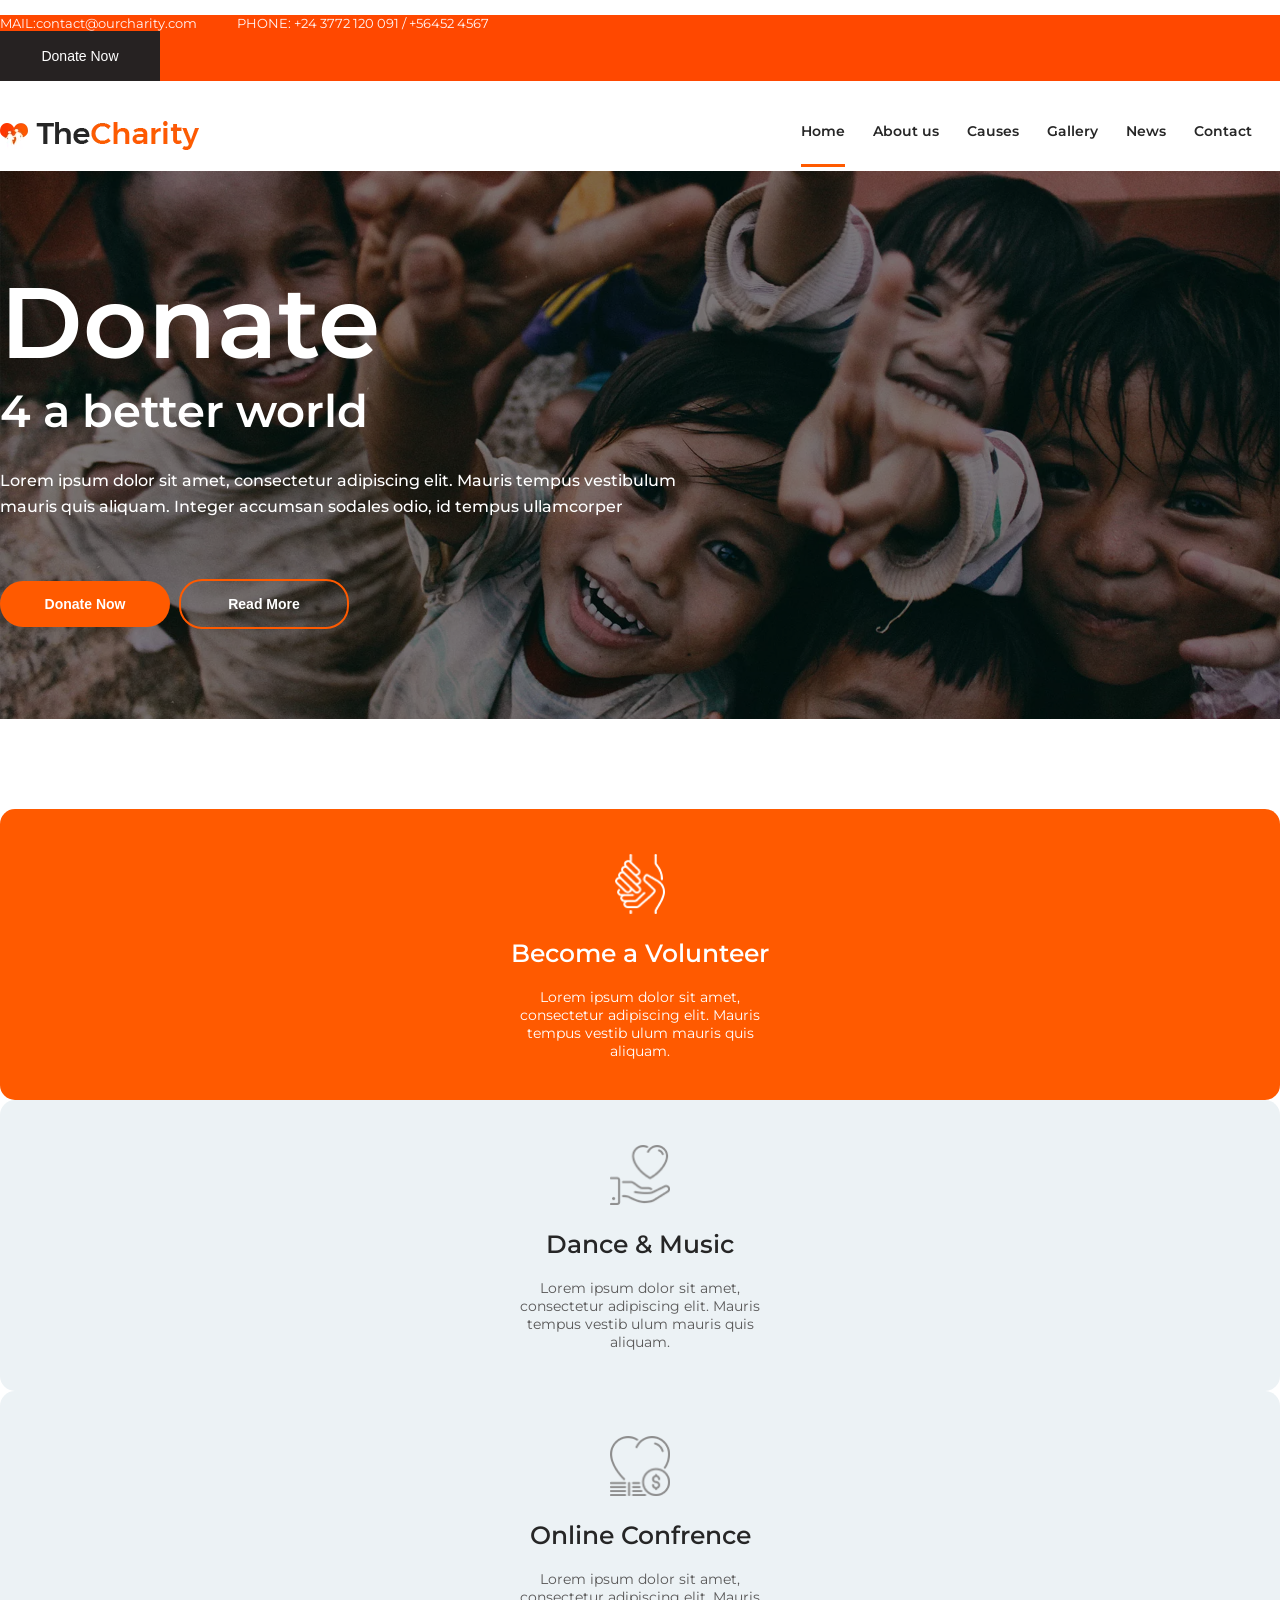
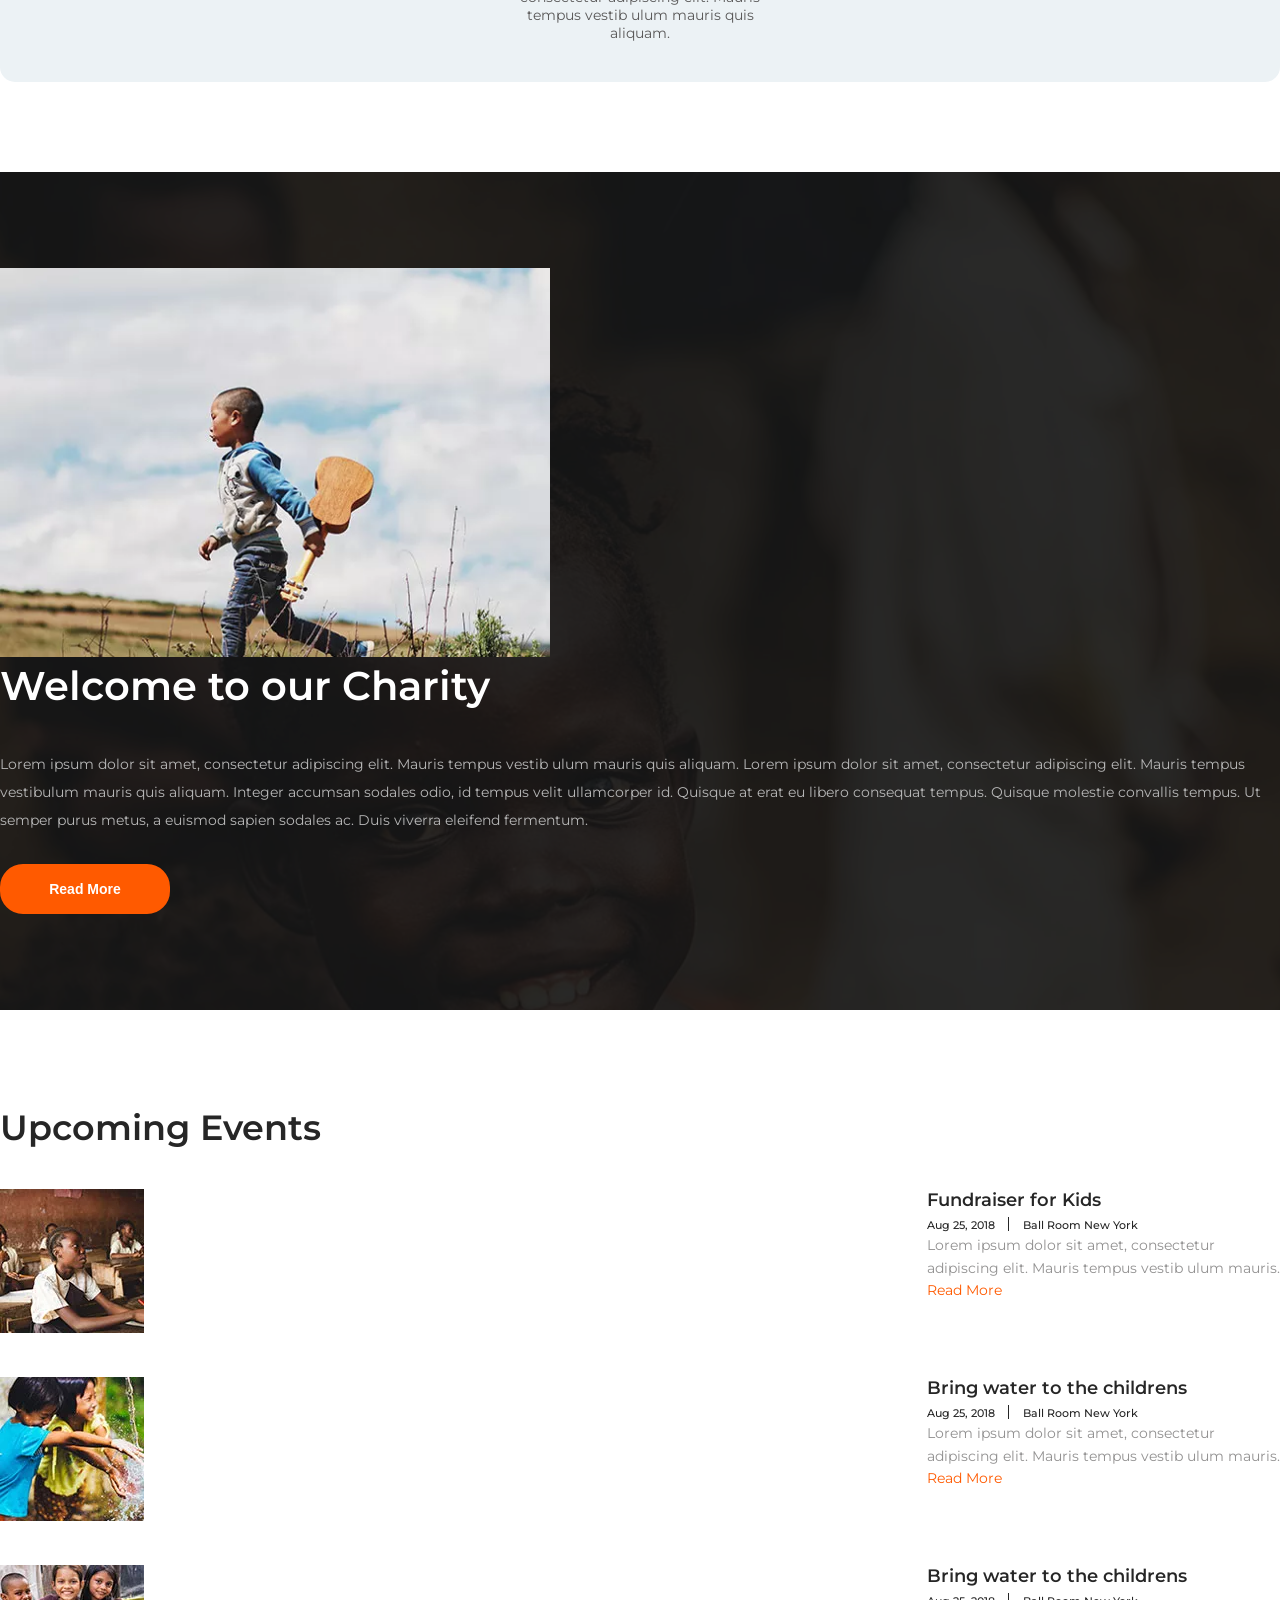
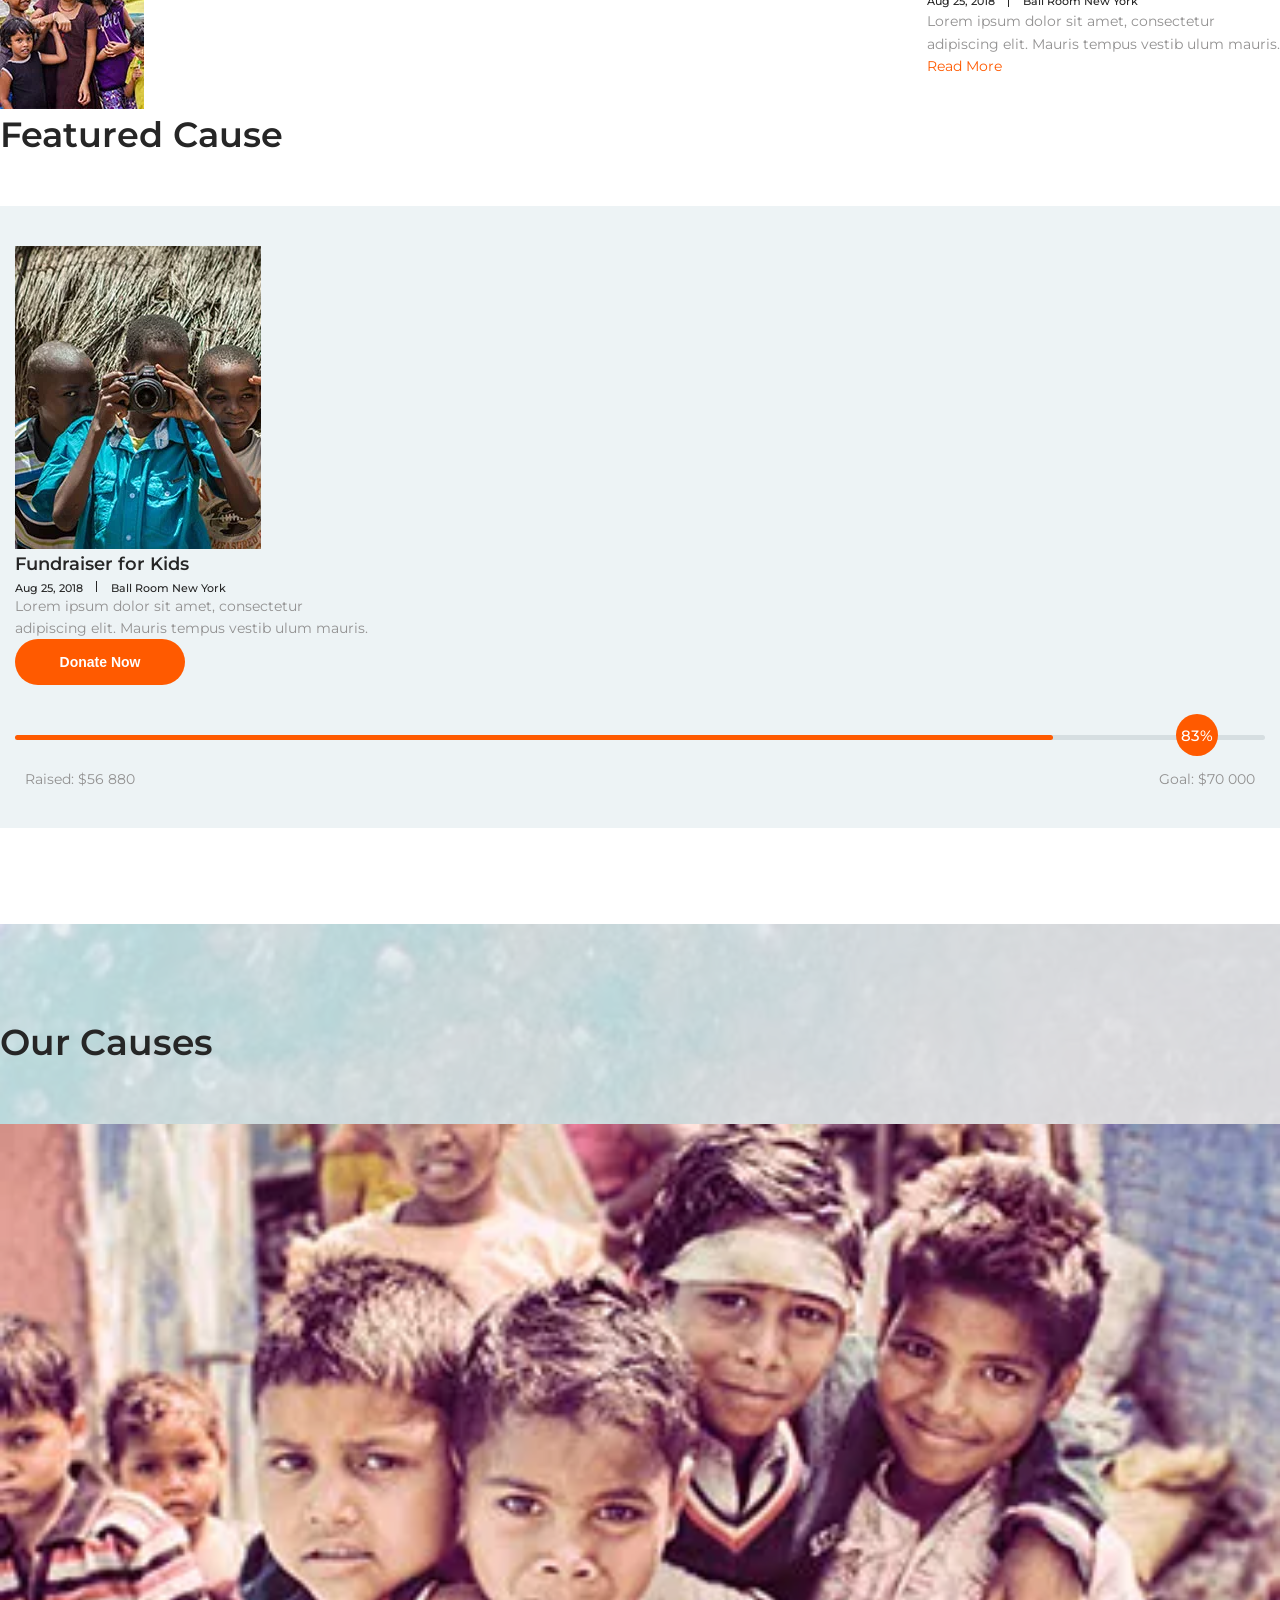
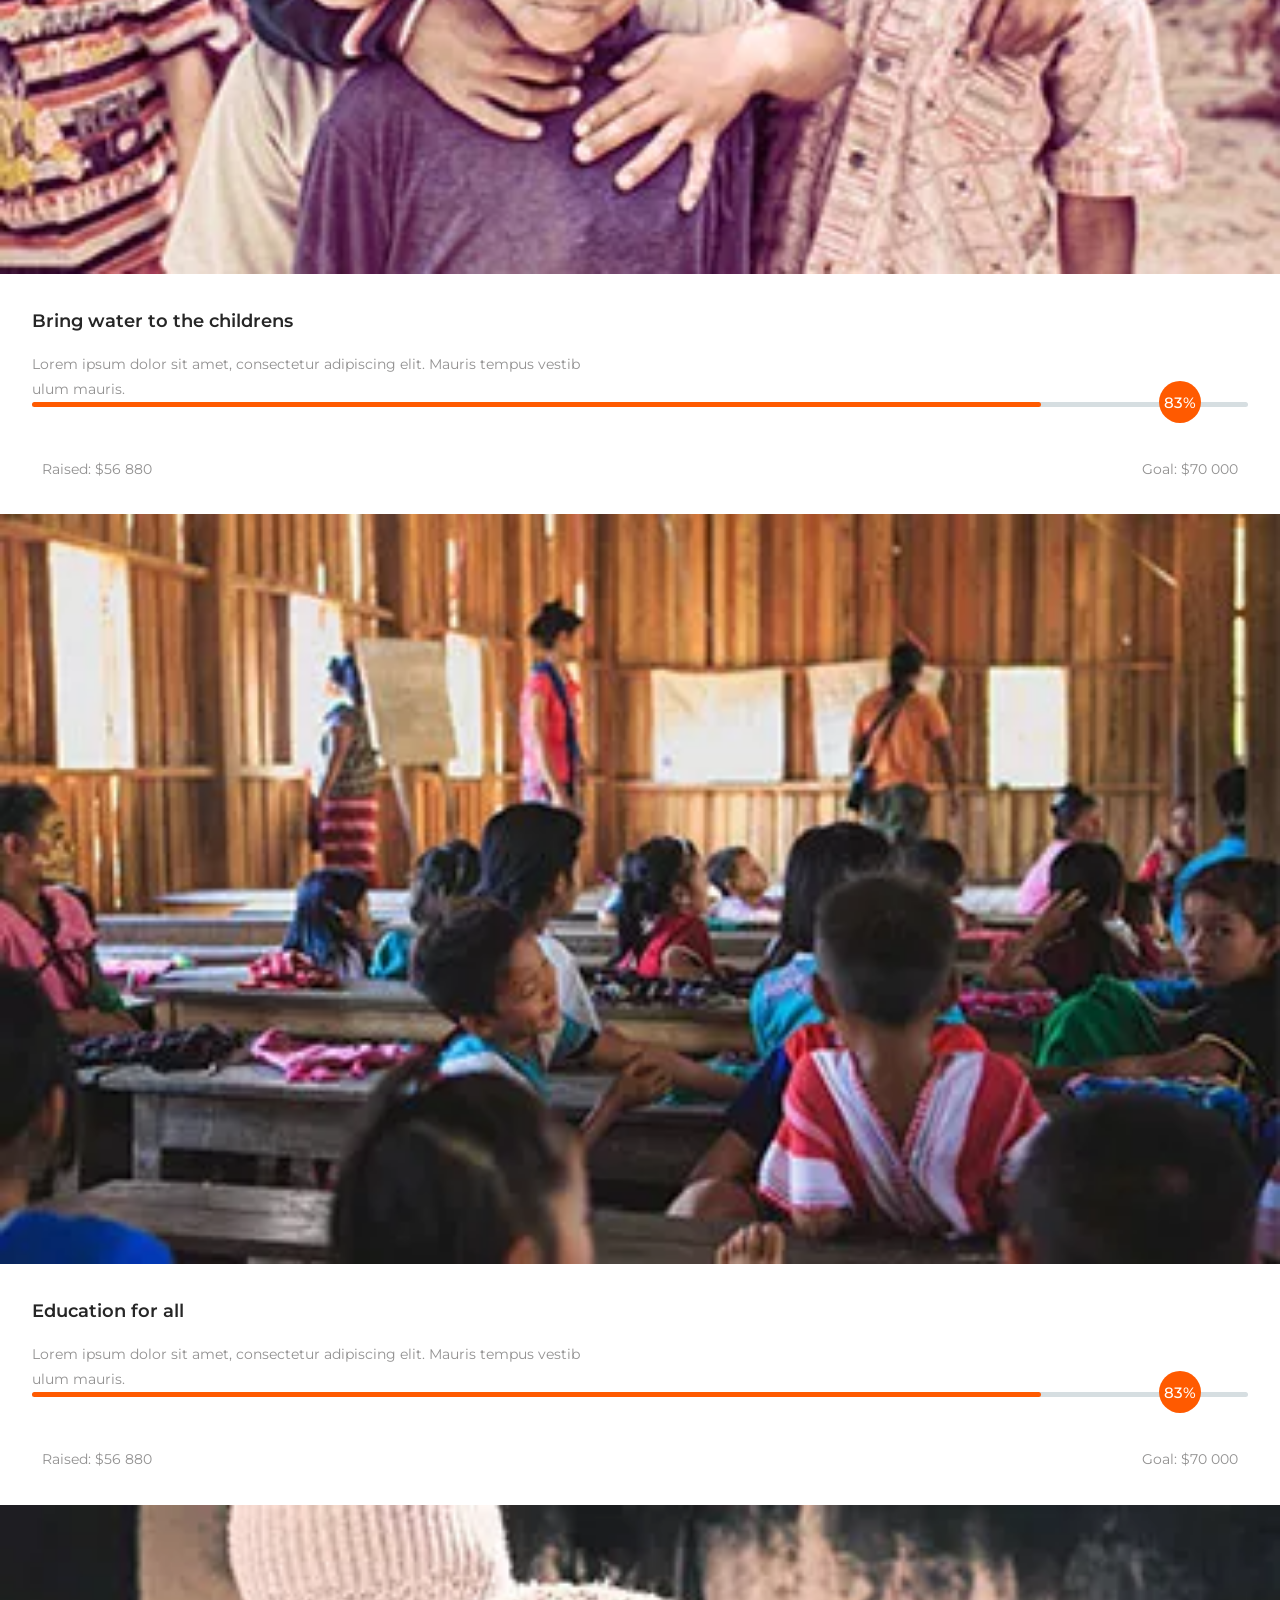
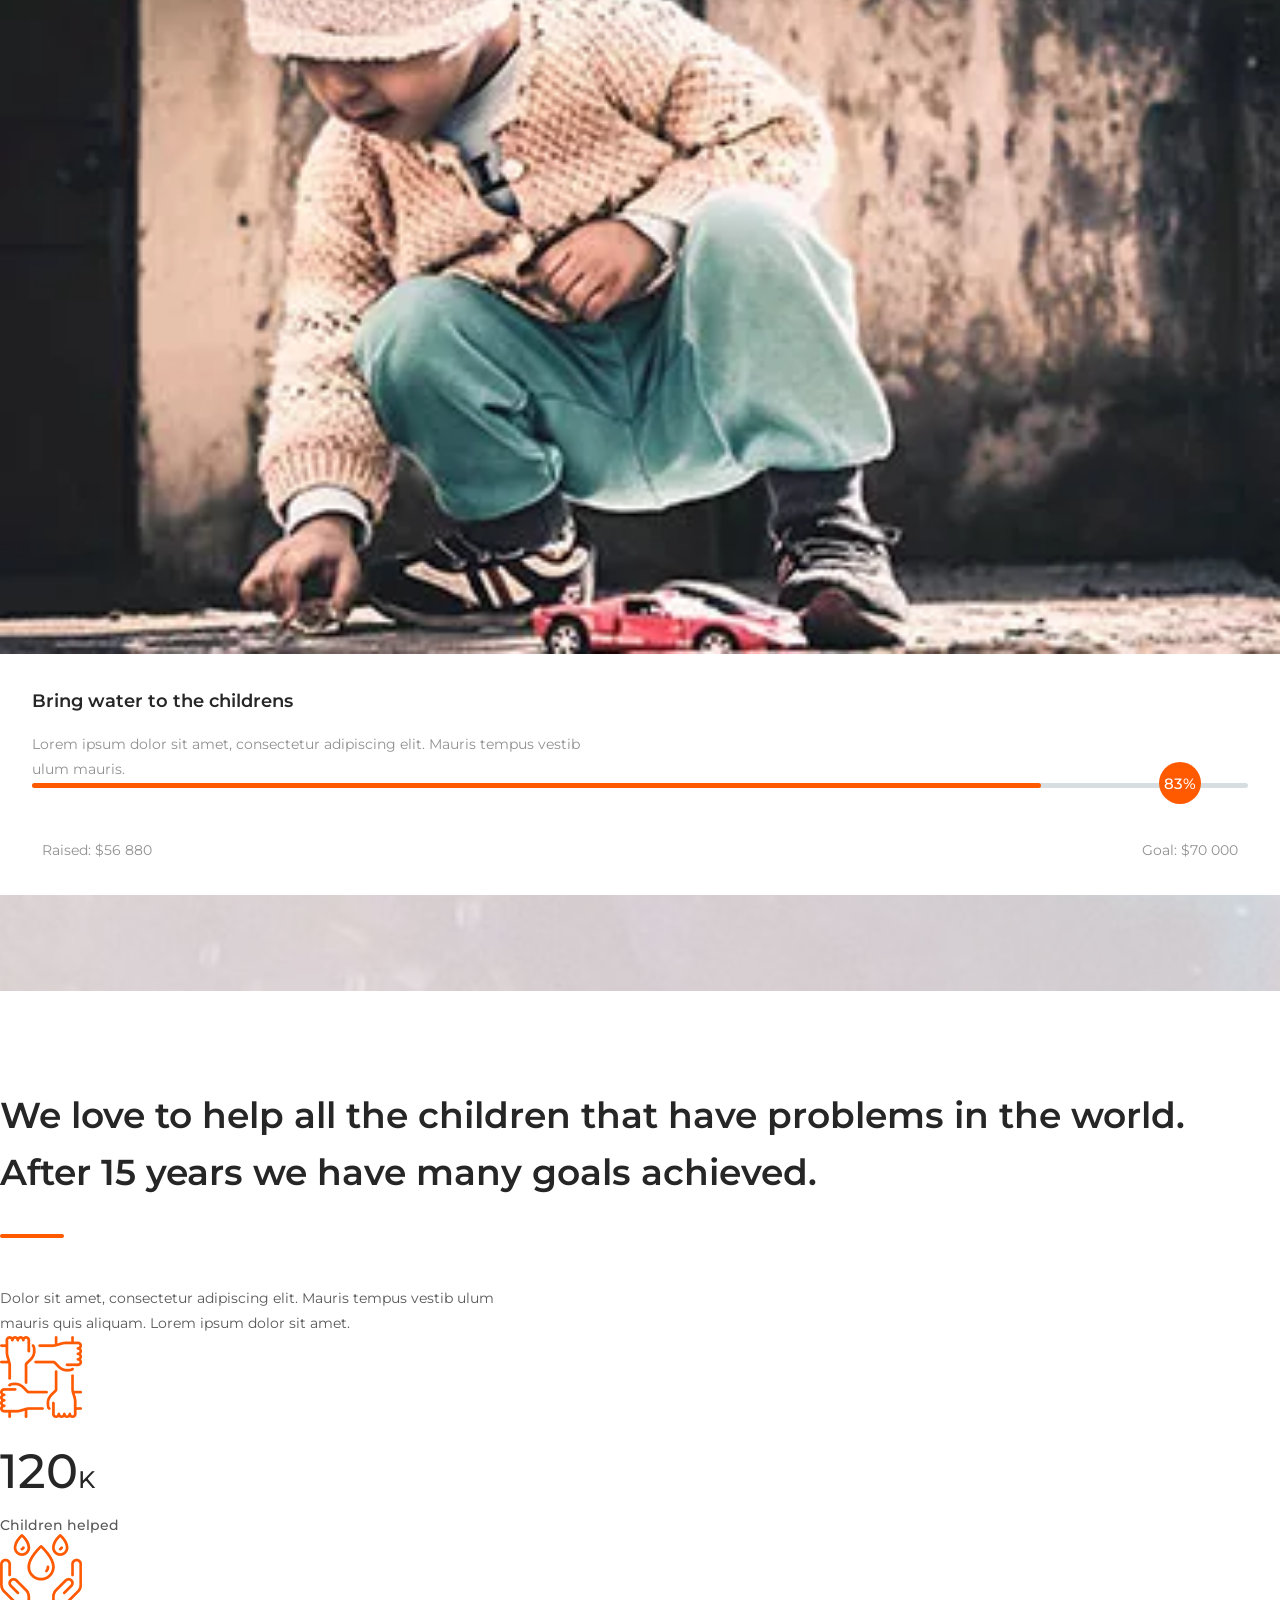
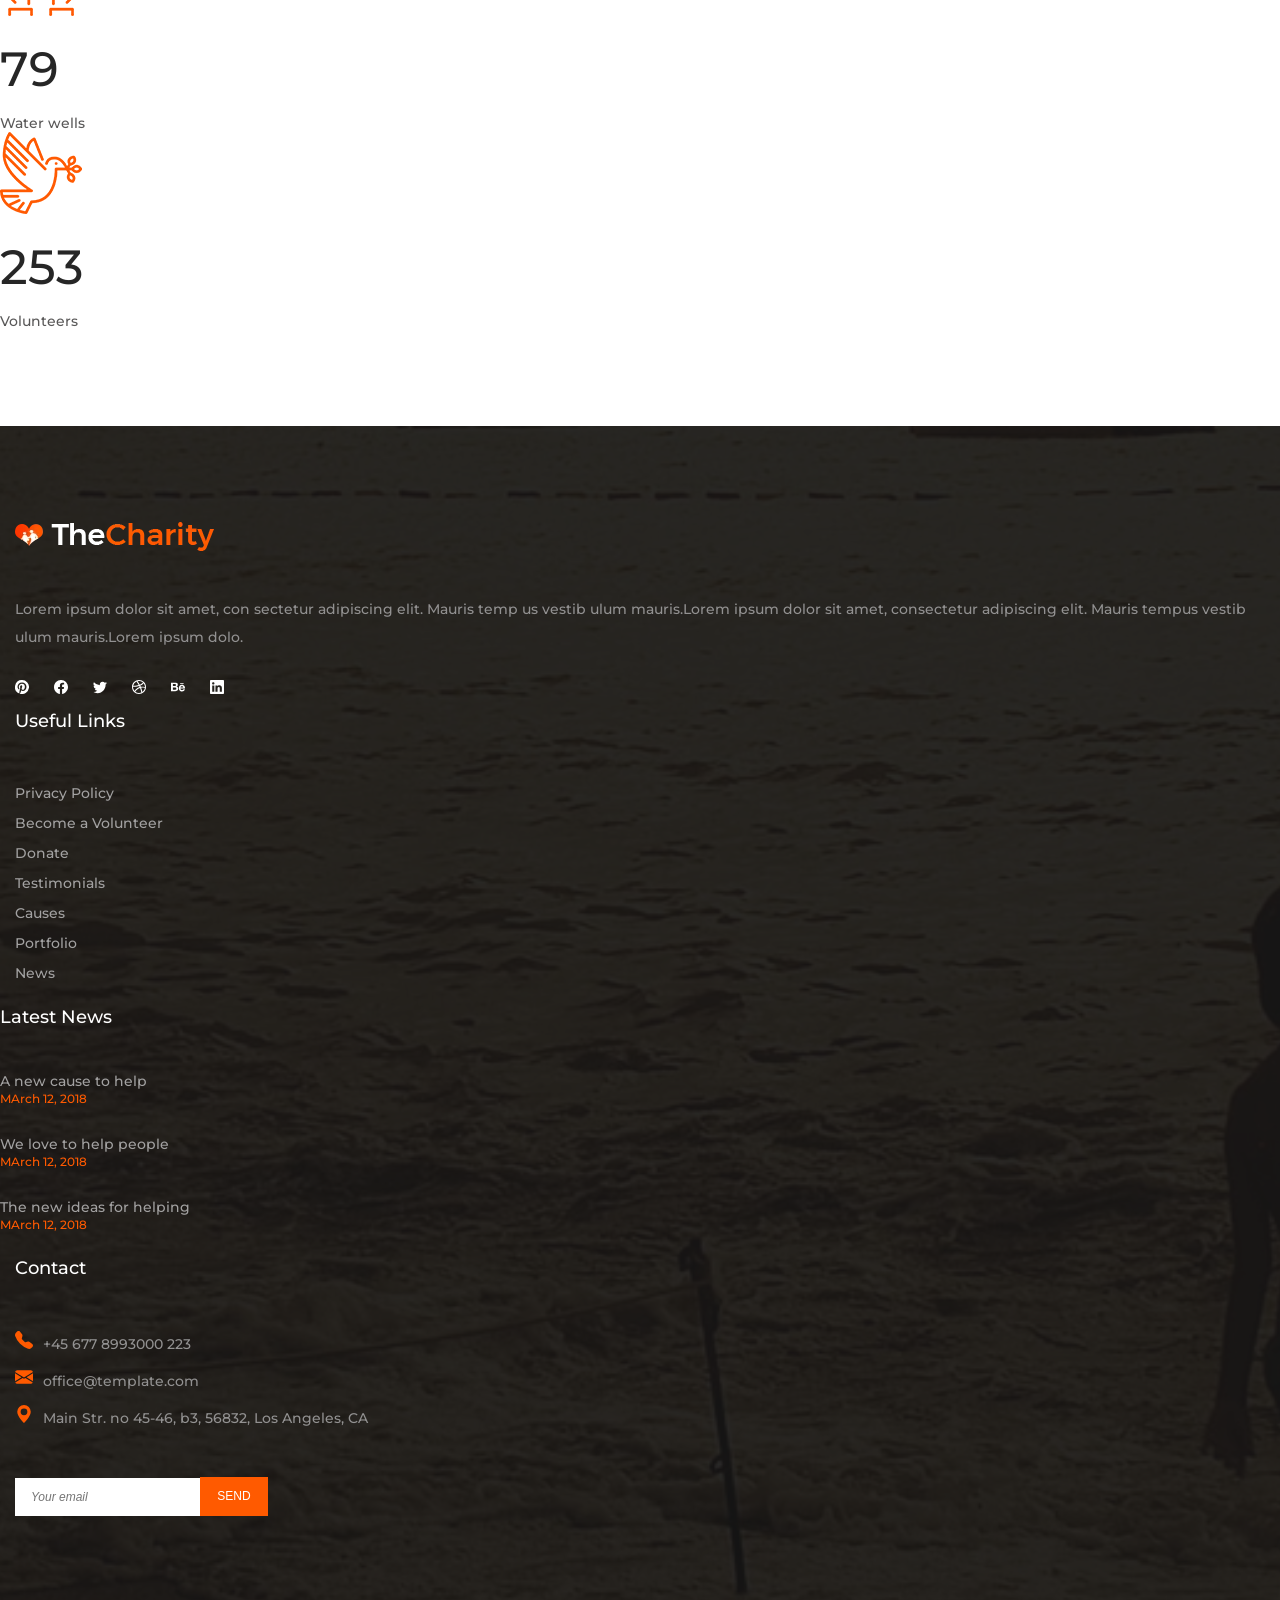
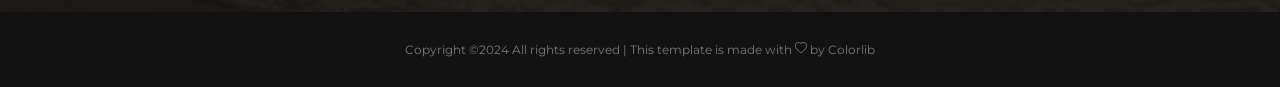
==== index.html @ 54516110 "init" ====
<!DOCTYPE html>
<html lang="en">
  <head>
    <meta charset="UTF-8" />
    <meta name="viewport" content="width=device-width, initial-scale=1.0" />
    <link
      rel="stylesheet"
      href="./bootstrap-5.3.3-dist/bootstrap-5.3.3-dist/css/bootstrap.min.css"
    />
    <script src="./bootstrap-5.3.3-dist/bootstrap-5.3.3-dist/js/bootstrap.bundle.min.js"></script>
    <title>The Charity</title>
    <link rel="preconnect" href="https://fonts.googleapis.com" />
    <link rel="preconnect" href="https://fonts.gstatic.com" crossorigin />
    <link
      href="https://fonts.googleapis.com/css2?family=Montserrat:ital,wght@0,100..900;1,100..900&display=swap"
      rel="stylesheet"
    />
    <link rel="stylesheet" href="style.css" />
  </head>
  <body>
    <header>
      <div class="top-bar">
        <div class="container">
          <div class="row top-row">
            <div class="col-md-10 top-left">
              <p class="top-mail">
                MAIL:<a href="#">contact@ourcharity.com</a>
              </p>
              <p>PHONE: +24 3772 120 091 / +56452 4567</p>
            </div>
            <div class="col-md-2">
              <button class="top-btn">Donate Now</button>
            </div>
          </div>
        </div>
      </div>

      <nav>
        <div class="container">
          <div class="row">
            <div class="col-12 nav-contents">
              <div>
                <a href="#">
                  <img
                    src="Images/logo.png.webp"
                    alt="LOGO"
                    class="img-fluid"
                  />
                </a>
              </div>
              <div>
                <ul>
                  <li class="active"><a href="index.html">Home</a></li>
                  <li><a href="about.html">About us</a></li>
                  <li><a href="causes.html">Causes</a></li>
                  <li><a href="#">Gallery</a></li>
                  <li><a href="#">News</a></li>
                  <li><a href="contact.html">Contact</a></li>
                </ul>
              </div>
            </div>
            <svg
              xmlns="http://www.w3.org/2000/svg"
              width="40"
              height="40"
              fill="currentColor"
              viewBox="0 0 16 16"
              id="menu"
            >
              <path
                fill-rule="evenodd"
                d="M2.5 12a.5.5 0 0 1 .5-.5h10a.5.5 0 0 1 0 1H3a.5.5 0 0 1-.5-.5m0-4a.5.5 0 0 1 .5-.5h10a.5.5 0 0 1 0 1H3a.5.5 0 0 1-.5-.5m0-4a.5.5 0 0 1 .5-.5h10a.5.5 0 0 1 0 1H3a.5.5 0 0 1-.5-.5"
              />
            </svg>
          </div>
        </div>
      </nav>
    </header>

    <!-- FIRST SECTION  -->
    <section class="first">
      <div class="first-section">
        <div class="car-col">
          <div class="container">
            <div class="col-md-12">
              <h1>Donate</h1>
              <h4>4 a better world</h4>
            </div>
            <div class="col-md-12">
              <p>
                Lorem ipsum dolor sit amet, consectetur adipiscing elit. Mauris
                tempus vestibulum <br />mauris quis aliquam. Integer accumsan
                sodales odio, id tempus ullamcorper
              </p>
            </div>
            <div class="col-md-12">
              <button id="db">Donate Now</button>
              <button id="rmb">Read More</button>
            </div>
          </div>
        </div>
      </div>
    </section>

    <!-- SECOND SECTION  -->
    <section class="second">
      <div class="container">
        <div class="row">
          <div class="col-12 col-md-6 col-lg-4 mt-4 mt-lg-0">
            <div class="sec-box-active">
              <img
                src="Images/hands.png.webp"
                width="50px"
                height="60px"
                alt="hands"
                class="img-fluid"
              />
              <h3>Become a Volunteer</h3>
              <p>
                Lorem ipsum dolor sit amet, <br />consectetur adipiscing elit.
                Mauris <br />tempus vestib ulum mauris quis <br />aliquam.
              </p>
            </div>
          </div>
          <div class="col-12 col-md-6 col-lg-4 mt-4 mt-lg-0">
            <div class="sec-box">
              <img
                src="Images/donation-gray.png.webp"
                width="60px"
                height="60px"
                alt="donation"
                class="img-fluid"
              />
              <img
                src="Images/donation-gray.png.webp"
                width="60px"
                height="60px"
                alt="donation"
                class="img-fluid image-2"
                style="display: none;"
              />
              <h3>Dance & Music</h3>
              <p>
                Lorem ipsum dolor sit amet, <br />consectetur adipiscing elit.
                Mauris <br />tempus vestib ulum mauris quis <br />aliquam.
              </p>
            </div>
          </div>
          <div class="col-12 col-md-6 col-lg-4 mt-4 mt-lg-0">
            <div class="sec-box">
              <img
                src="Images/love-gray.png"
                width="60px"
                height="60px"
                alt="love"
                class="img-fluid"
              />
              <h3>Online Confrence</h3>
              <p>
                Lorem ipsum dolor sit amet, <br />consectetur adipiscing elit.
                Mauris <br />tempus vestib ulum mauris quis <br />aliquam.
              </p>
            </div>
          </div>
        </div>
      </div>
    </section>

    <!-- THIRD SECTION  -->
    <section class="third">
      <div class="third-section">
        <div class="container third-con">
          <div class="row g-5 third-row">
            <div class="col-md-6">
              <div class="third-col">
                <h2>Welcome to our Charity</h2>
                <p>
                  Lorem ipsum dolor sit amet, consectetur adipiscing elit.
                  Mauris tempus vestib ulum mauris quis aliquam. Lorem ipsum
                  dolor sit amet, consectetur adipiscing elit. Mauris tempus
                  vestibulum mauris quis aliquam. Integer accumsan sodales odio,
                  id tempus velit ullamcorper id. Quisque at erat eu libero
                  consequat tempus. Quisque molestie convallis tempus. Ut semper
                  purus metus, a euismod sapien sodales ac. Duis viverra
                  eleifend fermentum.
                </p>
                <button id="third-btn">Read More</button>
              </div>
            </div>
            <div class="col-md-6">
              <div class="third-col-2">
                <img
                  src="Images/welcome.jpg.webp"
                  width="550px"
                  alt="welcome"
                  class="img-fluid"
                />
              </div>
            </div>
          </div>
        </div>
      </div>
    </section>

    <!-- FOURTH SECTION  -->
    <section class="fourth">
      <div class="fourth-section">
        <div class="container">
          <div class="row">
            <div class="col-md-6">
              <div class="fourth-left">
                <div class="col-md-12">
                  <h2>Upcoming Events</h2>
                </div>
                <div class="col-md-12">
                  <div class="event-col">
                    <div class="event-img">
                      <img
                        src="Images/fundraiser.jpg"
                        alt="fundraiser"
                        class="img-fluid"
                      />
                    </div>
                    <div class="event-note">
                      <h3>
                        <a id="event-title" href="#">Fundraiser for Kids</a>
                      </h3>
                      <div class="posted-cats">
                        <p id="aug"><a id="p-c" href="#">Aug 25, 2018</a></p>
                        <p><a id="p-c" href="#">Ball Room New York</a></p>
                      </div>
                      <p>
                        Lorem ipsum dolor sit amet, consectetur <br />adipiscing
                        elit. Mauris tempus vestib ulum mauris.
                      </p>
                      <p><a id="read-more" href="#">Read More</a></p>
                    </div>
                  </div>
                </div>
                <div class="col-md-12">
                  <div class="event-col">
                    <div class="event-img">
                      <img
                        src="Images/water.jpg"
                        alt="water"
                        class="img-fluid"
                      />
                    </div>
                    <div class="event-note">
                      <h3>
                        <a id="event-title" href="#"
                          >Bring water to the childrens</a
                        >
                      </h3>
                      <div class="posted-cats">
                        <p id="aug"><a id="p-c" href="#">Aug 25, 2018</a></p>
                        <p><a id="p-c" href="#">Ball Room New York</a></p>
                      </div>
                      <p>
                        Lorem ipsum dolor sit amet, consectetur <br />adipiscing
                        elit. Mauris tempus vestib ulum mauris.
                      </p>
                      <p><a id="read-more" href="#">Read More</a></p>
                    </div>
                  </div>
                </div>
                <div class="col-md-12">
                  <div class="event-col">
                    <div class="event-img">
                      <img
                        src="Images/children.jpg"
                        alt="children"
                        class="img-fluid"
                      />
                    </div>
                    <div class="event-note">
                      <h3>
                        <a id="event-title" href="#"
                          >Bring water to the childrens</a
                        >
                      </h3>
                      <div class="posted-cats">
                        <p id="aug"><a id="p-c" href="#">Aug 25, 2018</a></p>
                        <p><a id="p-c" href="#">Ball Room New York</a></p>
                      </div>
                      <p>
                        Lorem ipsum dolor sit amet, consectetur <br />adipiscing
                        elit. Mauris tempus vestib ulum mauris.
                      </p>
                      <p><a id="read-more" href="#">Read More</a></p>
                    </div>
                  </div>
                </div>
              </div>
            </div>
            <div class="col-md-6">
              <div class="fourth-right">
                <div class="col-md-12">
                  <h2>Featured Cause</h2>
                </div>
                <div class="container fourth-right-col">
                  <div class="col-md-12">
                    <div class="container fourth-right-col-sub">
                      <div class="row">
                        <div class="col-md-6">
                          <img
                            src="Images/camera.jpg"
                            alt="camera"
                            class="img-fluid"
                          />
                        </div>
                        <div class="col-md-6">
                          <div class="right-sec">
                            <h3>
                              <a id="event-title" href="#"
                                >Fundraiser for Kids</a
                              >
                            </h3>
                            <div class="posted-cats">
                              <p id="aug">
                                <a id="p-c" href="#">Aug 25, 2018</a>
                              </p>
                              <p><a id="p-c" href="#">Ball Room New York</a></p>
                            </div>
                            <p class="right-sec-p">
                              Lorem ipsum dolor sit amet, consectetur
                              <br />adipiscing elit. Mauris tempus vestib ulum
                              mauris.
                            </p>
                            <button id="db" class="mt-4">Donate Now</button>
                          </div>
                        </div>
                      </div>
                    </div>
                  </div>
                  <div class="col-md">
                    <div class="bar-filler">
                      <div class="tip-wrap" style="display: inline">
                        <span class="tip">83%</span>
                      </div>
                      <span class="fill" data-percentage="83"></span>
                    </div>
                    <div class="goal-info">
                      <p>Raised: $56 880</p>
                      <p>Goal: $70 000</p>
                    </div>
                  </div>
                </div>
              </div>
            </div>
          </div>
        </div>
      </div>
    </section>

    <!-- FIFTH SECTION  -->
    <section class="fifth">
      <div class="fifth-section">
        <div class="container">
          <div class="col-md-12">
            <div class="fifth-header">
              <h2>Our Causes</h2>
            </div>
            <div class="col-md-12">
              <div class="row">
                <div class="col-12 col-md-4 mt-4 mt-lg-0">
                  <div class="fifth-col">
                    <img
                      src="Images/cause-2.jpg"
                      alt="cause"
                      class="img-fluid"
                    />
                    <div class="fifth-note">
                      <h3>
                        <a id="event-title" href=""
                          >Bring water to the childrens</a
                        >
                      </h3>
                      <p>
                        Lorem ipsum dolor sit amet, consectetur adipiscing elit.
                        Mauris tempus vestib <br />ulum mauris.
                      </p>
                      <div class="bar-filler">
                        <div class="tip-wrap" style="display: inline">
                          <span class="tip">83%</span>
                        </div>
                        <span class="fill" data-percentage="83"></span>
                      </div>
                      <div class="goal-info p-0">
                        <p>Raised: $56 880</p>
                        <p>Goal: $70 000</p>
                      </div>
                    </div>
                  </div>
                </div>
                <div class="col-12 col-md-4 mt-4 mt-lg-0">
                  <div class="fifth-col">
                    <img
                      src="Images/cause-3.jpg"
                      alt="cause"
                      class="img-fluid"
                    />
                    <div class="fifth-note">
                      <h3>
                        <a id="event-title" href="">Education for all</a>
                      </h3>
                      <p>
                        Lorem ipsum dolor sit amet, consectetur adipiscing elit.
                        Mauris tempus vestib <br />ulum mauris.
                      </p>
                      <div class="bar-filler">
                        <div class="tip-wrap" style="display: inline">
                          <span class="tip">83%</span>
                        </div>
                        <span class="fill" data-percentage="83"></span>
                      </div>
                      <div class="goal-info p-0">
                        <p>Raised: $56 880</p>
                        <p>Goal: $70 000</p>
                      </div>
                    </div>
                  </div>
                </div>
                <div class="col-12 col-md-4 mt-4 mt-lg-0">
                  <div class="fifth-col">
                    <img
                      src="Images/cause-1.jpg"
                      alt="cause"
                      class="img-fluid"
                    />
                    <div class="fifth-note">
                      <h3>
                        <a id="event-title" href=""
                          >Bring water to the childrens</a
                        >
                      </h3>
                      <p>
                        Lorem ipsum dolor sit amet, consectetur adipiscing elit.
                        Mauris tempus vestib <br />ulum mauris.
                      </p>
                      <div class="bar-filler">
                        <div class="tip-wrap" style="display: inline">
                          <span class="tip">83%</span>
                        </div>
                        <span class="fill" data-percentage="83"></span>
                      </div>
                      <div class="goal-info p-0">
                        <p>Raised: $56 880</p>
                        <p>Goal: $70 000</p>
                      </div>
                    </div>
                  </div>
                </div>
              </div>
            </div>
          </div>
        </div>
      </div>
    </section>

    <!-- SIXTH SECTION  -->
    <section class="sixth">
      <div class="sixth-section">
        <div class="container">
          <div class="row">
            <div class="col-md-6 sixth-left">
              <div class="col-md">
                <h2>
                  We love to help all the children that have problems in the
                  world. After 15 years we have many goals achieved.
                </h2>
              </div>
              <div class="col-md">
                <p>
                  Dolor sit amet, consectetur adipiscing elit. Mauris tempus
                  vestib ulum <br />mauris quis aliquam. Lorem ipsum dolor sit
                  amet.
                </p>
              </div>
            </div>
            <div class="col-md-6 counter-box">
              <div class="container">
                <div class="row">
                  <div class="col-md-4">
                    <img src="Images/teamwork.png.webp" alt="" />
                    <div class="counter-text">
                      <h1>120</h1>
                      <span id="counter-k">K</span>
                    </div>
                    <p>Children helped</p>
                  </div>
                  <div class="col-md-4">
                    <img src="Images/collect.png" alt="" />
                    <div class="counter-text">
                      <h1>79</h1>
                    </div>
                    <p>Water wells</p>
                  </div>
                  <div class="col-md-4">
                    <img src="Images/dove.png.webp" alt="" />
                    <div class="counter-text">
                      <h1>253</h1>
                    </div>
                    <p>Volunteers</p>
                  </div>
                </div>
              </div>
            </div>
          </div>
        </div>
      </div>
    </section>

    <footer>
      <div class="footer-inner">
        <div class="footer-section">
          <div class="container">
            <div class="row">
              <div class="col-md-3 footer-1">
                <a href="#"><img src="Images/footer-logo.png" alt="" /></a>
                <p>
                  Lorem ipsum dolor sit amet, con sectetur adipiscing elit.
                  Mauris temp us vestib ulum mauris.Lorem ipsum dolor sit amet,
                  consectetur adipiscing elit. Mauris tempus vestib ulum
                  mauris.Lorem ipsum dolo.
                </p>
                <ul>
                  <li>
                    <a href="#"
                      ><svg
                        xmlns="http://www.w3.org/2000/svg"
                        width="14"
                        height="14"
                        fill="currentColor"
                        class="footer-1-icon"
                        viewBox="0 0 16 16"
                      >
                        <path
                          d="M8 0a8 8 0 0 0-2.915 15.452c-.07-.633-.134-1.606.027-2.297.146-.625.938-3.977.938-3.977s-.239-.479-.239-1.187c0-1.113.645-1.943 1.448-1.943.682 0 1.012.512 1.012 1.127 0 .686-.437 1.712-.663 2.663-.188.796.4 1.446 1.185 1.446 1.422 0 2.515-1.5 2.515-3.664 0-1.915-1.377-3.254-3.342-3.254-2.276 0-3.612 1.707-3.612 3.471 0 .688.265 1.425.595 1.826a.24.24 0 0 1 .056.23c-.061.252-.196.796-.222.907-.035.146-.116.177-.268.107-1-.465-1.624-1.926-1.624-3.1 0-2.523 1.834-4.84 5.286-4.84 2.775 0 4.932 1.977 4.932 4.62 0 2.757-1.739 4.976-4.151 4.976-.811 0-1.573-.421-1.834-.919l-.498 1.902c-.181.695-.669 1.566-.995 2.097A8 8 0 1 0 8 0"
                        />
                      </svg>
                    </a>
                  </li>
                  <li>
                    <a href="#"
                      ><svg
                        xmlns="http://www.w3.org/2000/svg"
                        width="14"
                        height="14"
                        fill="currentColor"
                        class="footer-1-icon"
                        viewBox="0 0 16 16"
                      >
                        <path
                          d="M16 8.049c0-4.446-3.582-8.05-8-8.05C3.58 0-.002 3.603-.002 8.05c0 4.017 2.926 7.347 6.75 7.951v-5.625h-2.03V8.05H6.75V6.275c0-2.017 1.195-3.131 3.022-3.131.876 0 1.791.157 1.791.157v1.98h-1.009c-.993 0-1.303.621-1.303 1.258v1.51h2.218l-.354 2.326H9.25V16c3.824-.604 6.75-3.934 6.75-7.951"
                        />
                      </svg>
                    </a>
                  </li>
                  <li>
                    <a href="#"
                      ><svg
                        xmlns="http://www.w3.org/2000/svg"
                        width="14"
                        height="14"
                        fill="currentColor"
                        class="footer-1-icon"
                        viewBox="0 0 16 16"
                      >
                        <path
                          d="M5.026 15c6.038 0 9.341-5.003 9.341-9.334q.002-.211-.006-.422A6.7 6.7 0 0 0 16 3.542a6.7 6.7 0 0 1-1.889.518 3.3 3.3 0 0 0 1.447-1.817 6.5 6.5 0 0 1-2.087.793A3.286 3.286 0 0 0 7.875 6.03a9.32 9.32 0 0 1-6.767-3.429 3.29 3.29 0 0 0 1.018 4.382A3.3 3.3 0 0 1 .64 6.575v.045a3.29 3.29 0 0 0 2.632 3.218 3.2 3.2 0 0 1-.865.115 3 3 0 0 1-.614-.057 3.28 3.28 0 0 0 3.067 2.277A6.6 6.6 0 0 1 .78 13.58a6 6 0 0 1-.78-.045A9.34 9.34 0 0 0 5.026 15"
                        />
                      </svg>
                    </a>
                  </li>
                  <li>
                    <a href="#"
                      ><svg
                        xmlns="http://www.w3.org/2000/svg"
                        width="14"
                        height="14"
                        fill="currentColor"
                        class="footer-1-icon"
                        viewBox="0 0 16 16"
                      >
                        <path
                          fill-rule="evenodd"
                          d="M8 0C3.584 0 0 3.584 0 8s3.584 8 8 8c4.408 0 8-3.584 8-8s-3.592-8-8-8m5.284 3.688a6.8 6.8 0 0 1 1.545 4.251c-.226-.043-2.482-.503-4.755-.217-.052-.112-.096-.234-.148-.355-.139-.33-.295-.668-.451-.99 2.516-1.023 3.662-2.498 3.81-2.69zM8 1.18c1.735 0 3.323.65 4.53 1.718-.122.174-1.155 1.553-3.584 2.464-1.12-2.056-2.36-3.74-2.551-4A7 7 0 0 1 8 1.18m-2.907.642A43 43 0 0 1 7.627 5.77c-3.193.85-6.013.833-6.317.833a6.87 6.87 0 0 1 3.783-4.78zM1.163 8.01V7.8c.295.01 3.61.053 7.02-.971.199.381.381.772.555 1.162l-.27.078c-3.522 1.137-5.396 4.243-5.553 4.504a6.82 6.82 0 0 1-1.752-4.564zM8 14.837a6.8 6.8 0 0 1-4.19-1.44c.12-.252 1.509-2.924 5.361-4.269.018-.009.026-.009.044-.017a28.3 28.3 0 0 1 1.457 5.18A6.7 6.7 0 0 1 8 14.837m3.81-1.171c-.07-.417-.435-2.412-1.328-4.868 2.143-.338 4.017.217 4.251.295a6.77 6.77 0 0 1-2.924 4.573z"
                        />
                      </svg>
                    </a>
                  </li>
                  <li>
                    <a href="#"
                      ><svg
                        xmlns="http://www.w3.org/2000/svg"
                        width="14"
                        height="14"
                        fill="currentColor"
                        class="footer-1-icon"
                        viewBox="0 0 16 16"
                      >
                        <path
                          d="M4.654 3c.461 0 .887.035 1.278.14.39.07.711.216.996.391s.497.426.641.747c.14.32.216.711.216 1.137 0 .496-.106.922-.356 1.242-.215.32-.566.606-.997.817.606.176 1.067.496 1.348.922s.461.957.461 1.563c0 .496-.105.922-.285 1.278a2.3 2.3 0 0 1-.782.887c-.32.215-.711.39-1.137.496a5.3 5.3 0 0 1-1.278.176L0 12.803V3zm-.285 3.978c.39 0 .71-.105.957-.285.246-.18.355-.497.355-.887 0-.216-.035-.426-.105-.567a1 1 0 0 0-.32-.355 1.8 1.8 0 0 0-.461-.176c-.176-.035-.356-.035-.567-.035H2.17v2.31c0-.005 2.2-.005 2.2-.005zm.105 4.193c.215 0 .426-.035.606-.07.176-.035.356-.106.496-.216s.25-.215.356-.39c.07-.176.14-.391.14-.641 0-.496-.14-.852-.426-1.102-.285-.215-.676-.32-1.137-.32H2.17v2.734h2.305zm6.858-.035q.428.427 1.278.426c.39 0 .746-.106 1.032-.286q.426-.32.53-.64h1.74c-.286.851-.712 1.457-1.278 1.848-.566.355-1.243.566-2.06.566a4.1 4.1 0 0 1-1.527-.285 2.8 2.8 0 0 1-1.137-.782 2.85 2.85 0 0 1-.712-1.172c-.175-.461-.25-.957-.25-1.528 0-.531.07-1.032.25-1.493.18-.46.426-.852.747-1.207.32-.32.711-.606 1.137-.782a4 4 0 0 1 1.493-.285c.606 0 1.137.105 1.598.355.46.25.817.532 1.102.958.285.39.496.851.641 1.348.07.496.105.996.07 1.563h-5.15c0 .58.21 1.11.496 1.396m2.24-3.732c-.25-.25-.642-.391-1.103-.391-.32 0-.566.07-.781.176s-.356.25-.496.39a.96.96 0 0 0-.25.497c-.036.175-.07.32-.07.46h3.196c-.07-.526-.25-.882-.497-1.132zm-3.127-3.728h3.978v.957h-3.978z"
                        />
                      </svg>
                    </a>
                  </li>
                  <li>
                    <a href="#"
                      ><svg
                        xmlns="http://www.w3.org/2000/svg"
                        width="14"
                        height="14"
                        fill="currentColor"
                        class="footer-1-icon"
                        viewBox="0 0 16 16"
                      >
                        <path
                          d="M0 1.146C0 .513.526 0 1.175 0h13.65C15.474 0 16 .513 16 1.146v13.708c0 .633-.526 1.146-1.175 1.146H1.175C.526 16 0 15.487 0 14.854zm4.943 12.248V6.169H2.542v7.225zm-1.2-8.212c.837 0 1.358-.554 1.358-1.248-.015-.709-.52-1.248-1.342-1.248S2.4 3.226 2.4 3.934c0 .694.521 1.248 1.327 1.248zm4.908 8.212V9.359c0-.216.016-.432.08-.586.173-.431.568-.878 1.232-.878.869 0 1.216.662 1.216 1.634v3.865h2.401V9.25c0-2.22-1.184-3.252-2.764-3.252-1.274 0-1.845.7-2.165 1.193v.025h-.016l.016-.025V6.169h-2.4c.03.678 0 7.225 0 7.225z"
                        />
                      </svg>
                    </a>
                  </li>
                </ul>
              </div>
              <div class="col-md-3 footer-2">
                <h2>Useful Links</h2>
                <ul>
                  <li><a href="#">Privacy Policy</a></li>
                  <li><a href="#">Become a Volunteer</a></li>
                  <li><a href="#">Donate</a></li>
                  <li><a href="#">Testimonials</a></li>
                  <li><a href="#">Causes</a></li>
                  <li><a href="#">Portfolio</a></li>
                  <li><a href="#">News</a></li>
                </ul>
              </div>
              <div class="col-md-3 footer-3">
                <h2>Latest News</h2>
                <ul>
                  <li>
                    <h3><a href="#">A new cause to help</a></h3>
                    <div class="footer-3-date">MArch 12, 2018</div>
                  </li>
                  <li>
                    <h3><a href="#">We love to help people</a></h3>
                    <div class="footer-3-date">MArch 12, 2018</div>
                  </li>
                  <li>
                    <h3><a href="#">The new ideas for helping</a></h3>
                    <div class="footer-3-date">MArch 12, 2018</div>
                  </li>
                </ul>
              </div>
              <div class="col-md-3 footer-4">
                <h2>Contact</h2>
                <ul>
                  <li>
                    <svg
                      xmlns="http://www.w3.org/2000/svg"
                      width="18"
                      height="18"
                      fill="currentColor"
                      class="footer-4-icon"
                      viewBox="0 0 16 16"
                    >
                      <path
                        fill-rule="evenodd"
                        d="M1.885.511a1.745 1.745 0 0 1 2.61.163L6.29 2.98c.329.423.445.974.315 1.494l-.547 2.19a.68.68 0 0 0 .178.643l2.457 2.457a.68.68 0 0 0 .644.178l2.189-.547a1.75 1.75 0 0 1 1.494.315l2.306 1.794c.829.645.905 1.87.163 2.611l-1.034 1.034c-.74.74-1.846 1.065-2.877.702a18.6 18.6 0 0 1-7.01-4.42 18.6 18.6 0 0 1-4.42-7.009c-.362-1.03-.037-2.137.703-2.877z"
                      />
                    </svg>
                    <span>+45 677 8993000 223</span>
                  </li>
                  <li>
                    <svg
                      xmlns="http://www.w3.org/2000/svg"
                      width="18"
                      height="18"
                      fill="currentColor"
                      class="footer-4-icon"
                      viewBox="0 0 16 16"
                    >
                      <path
                        d="M.05 3.555A2 2 0 0 1 2 2h12a2 2 0 0 1 1.95 1.555L8 8.414zM0 4.697v7.104l5.803-3.558zM6.761 8.83l-6.57 4.027A2 2 0 0 0 2 14h12a2 2 0 0 0 1.808-1.144l-6.57-4.027L8 9.586zm3.436-.586L16 11.801V4.697z"
                      />
                    </svg>
                    <span>office@template.com</span>
                  </li>
                  <li>
                    <svg
                      xmlns="http://www.w3.org/2000/svg"
                      width="18"
                      height="18"
                      fill="currentColor"
                      class="footer-4-icon"
                      viewBox="0 0 16 16"
                    >
                      <path
                        d="M8 16s6-5.686 6-10A6 6 0 0 0 2 6c0 4.314 6 10 6 10m0-7a3 3 0 1 1 0-6 3 3 0 0 1 0 6"
                      />
                    </svg>
                    <span>Main Str. no 45-46, b3, 56832, Los Angeles, CA</span>
                  </li>
                </ul>

                <div class="subscribe-form">
                  <form class="footer-form">
                    <input
                      id="email-box"
                      type="email"
                      placeholder="Your email"
                    />
                    <input id="send" type="submit" value="send" />
                  </form>
                </div>
              </div>
            </div>
          </div>
        </div>
        <div class="footer-bar">
          <p>
            Copyright ©2024 All rights reserved | This template is made with
            <svg
              xmlns="http://www.w3.org/2000/svg"
              width="12"
              height="12"
              fill="currentColor"
              class="heart"
              viewBox="0 0 16 16"
            >
              <path
                d="m8 2.748-.717-.737C5.6.281 2.514.878 1.4 3.053c-.523 1.023-.641 2.5.314 4.385.92 1.815 2.834 3.989 6.286 6.357 3.452-2.368 5.365-4.542 6.286-6.357.955-1.886.838-3.362.314-4.385C13.486.878 10.4.28 8.717 2.01zM8 15C-7.333 4.868 3.279-3.04 7.824 1.143q.09.083.176.171a3 3 0 0 1 .176-.17C12.72-3.042 23.333 4.867 8 15"
              />
            </svg>
            by <a id="footer-link" href="#">Colorlib</a>
          </p>
        </div>
      </div>
    </footer>
    <script src="./script.js"></script>
  </body>
</html>
---- style.css ----
* {
  margin: 0;
  padding: 0;
  box-sizing: border-box;
}

body {
  font-family: "Montserrat", sans-serif;
}

.top-bar {
  background-color: #ff4800;
  /* height: 50px; */
}

.top-bar p {
  color: #fff6f7;
  font-size: 13px;
}

.top-mail {
  margin-right: 40px;
}

.top-left {
  display: flex;
  flex-wrap: wrap;
  margin-top: 15px;
}

.top-left a {
  text-decoration: none;
  color: inherit;
}

.top-btn {
  background-color: #262222;
  color: #ffffff;
  height: 50px;
  width: 160px;
  border: none;
  font-size: 14px;
  font-weight: 500;
}

nav {
  background-color: #ffffff;
  height: 90px;
  padding-top: 40px;
}

.nav-contents {
  display: flex;
  justify-content: space-between;
}

nav ul {
  list-style: none;
  display: flex;
  flex-wrap: wrap;
}

nav li {
  margin-right: 28px;
  padding-bottom: 24px;
}

nav a {
  text-decoration: none;
  color: #262626;
  font-size: 14px;
  font-weight: 600;
}

nav a:hover {
  color: #ff5a00;
}

.active {
  border-bottom: 3px solid #ff5a00;
  color: #ff5a00;
}

nav li:hover {
  border-bottom: 3px solid #ff5a00;
  cursor: pointer;
}

#menu {
  color: #262626;
  display: none;
}

@media screen and (max-width: 768px) {
  #menu {
    display: block;
  }

  nav ul {
    display: none;
  }

  .car-col p {
    display: none;
  }
}

.first {
  /* height: 90vh; */
  background-image: url(Images/hero.jpg.webp);
  background-size: cover;
}

.car-col {
  padding: 90px 0;
  /* height: 90vh; */
  text-align: left;
  background-color: rgba(0, 0, 0, 0.5);
  display: flex;
  flex-wrap: wrap;
  align-items: center;
}

.car-col h1 {
  font-size: 100px;
  font-weight: 600;
  color: #ffffff;
  margin-bottom: 0;
}

.car-col h4 {
  margin-top: 0;
  color: #ffffff;
  font-size: 45px;
  font-weight: 600;
}
.car-col p {
  font-size: 16px;
  color: #ffffff;
  font-weight: 500;
  margin-top: 30px;
  margin-bottom: 60px;
  line-height: 1.6;
}

#db {
  background-color: #ff5a00;
  margin-right: 5px;
  border: 2px solid #ff5a00;
  border: none;
  border-radius: 23px;
  width: 170px;
  padding: 15px 35px;
  font-size: 14px;
  font-weight: 550;
  color: #ffffff;
}

#rmb {
  background-color: transparent;
  border: 2px solid #ff5a00;
  border-radius: 23px;
  width: 170px;
  padding: 15px 35px;
  font-size: 14px;
  font-weight: 550;
  color: #ffffff;
}

#rmb:hover {
  background-color: #ff5a00;
}

.second {
  /* height: 90vh; */
  background-color: #ffffff;
  padding: 90px 0;
}

.sec-box {
  background-color: #ecf2f5;
  text-align: center;
  padding: 40px;
  border-radius: 15px;
}

.sec-box:hover {
  background-color: #ff5a00;
}

.sec-box:hover h3 {
  color: #ffffff;
}

.sec-box:hover p {
  color: #ffffff;
}

.sec-box img {
  margin: 5px 0px 0px 0px;
}

.sec-box img:hover {
  display: none;
}

.sec-box h3 {
  margin: 20px 0;
  font-size: 25px;
  font-weight: 550;
  color: #262626;
}

.sec-box p {
  font-size: 14px;
  color: #595858;
}

.sec-box-active {
  background-color: #ff5a00;
  text-align: center;
  padding: 40px;
  border-radius: 15px;
}

.sec-box-active img {
  margin: 5px 0px 0px 0px;
}

.sec-box-active h3 {
  margin: 20px 0;
  font-size: 25px;
  font-weight: 550;
  color: #ffffff;
}

.sec-box-active p {
  font-size: 14px;
  color: #ffffff;
}

/* third section  */
.third {
  /* height: 95vh; */
  background-image: url(Images/bg-2.jpg);
  background-size: cover;
  background-position: center;
}

.third-section {
  background-color: rgba(21, 21, 21, 0.9);
  padding: 96px 0;
}
.third-con {
  /* height: 95vh; */
  display: flex;
  flex-wrap: wrap;
  align-items: center;
}

.third-row {
  display: flex;
  flex-wrap: wrap-reverse;
}

.third-col h2 {
  color: #ffffff;
  font-size: 40px;
  font-weight: 600;
}

.third-col p {
  color: #b7b7b7;
  font-size: 14px;
  font-weight: 400;
  margin-top: 40px;
  line-height: 2;
}

#third-btn {
  border: none;
  border-radius: 23px;
  width: 170px;
  padding: 15px 35px;
  font-size: 14px;
  font-weight: 550;
  color: #ffffff;
  background-color: #ff5a00;
  border: 2px solid #ff5a00;
  margin-top: 30px;
}

/* FOURTH SECTION  */
.fourth {
  /* height: 120vh; */
  background-color: #ffffff;
}

.fourth-section {
  padding: 96px 0;
}

.event-col {
  margin-top: 40px;
  display: flex;
  flex-wrap: wrap;
  justify-content: space-between;
}

.fourth-left h2 {
  font-size: 35px;
  font-weight: 600;
  color: #262626;
}

.fourth-left h3 {
  color: #262626;
  font-size: 18px;
  font-weight: 580;
}

.fourth-left p {
  color: #929191;
  font-size: 14px;
  line-height: 1.6;
}

#event-title {
  text-decoration: none;
  color: inherit;
}

#event-title:hover {
  text-decoration: underline;
}

.posted-cats {
  margin-top: 6px;
  display: flex;
  flex-wrap: wrap;
}

.posted-cats p {
  font-size: 11px;
  font-weight: 500;
  cursor: pointer;
}

#aug {
  margin-right: 14px;
  padding-right: 14px;
  position: relative;
}

#aug::after {
  position: absolute;
  content: "";
  top: 0;
  right: 0;
  height: 80%;
  width: 1px;
  background-color: #262626;
}

#p-c {
  text-decoration: none;
  color: #262626;
}

#p-c:hover {
  text-decoration: underline;
}

#read-more {
  text-decoration: none;
  color: #ff5a00;
  font-size: 14px;
  margin-top: 10px;
}

.fourth-right-col {
  background-color: #edf3f5;
  padding: 40px 15px;
  margin-top: 50px;
}

.fourth-right-col-sub {
  display: flex;
  flex-wrap: wrap;
  margin-bottom: 50px;
}

.fourth-right h2 {
  font-size: 35px;
  font-weight: 600;
  color: #262626;
}

.right-sec h2 {
  font-size: 35px;
  font-weight: 550;
  color: #262626;
}

.right-sec h3 {
  color: #262626;
  font-size: 18px;
  font-weight: 580;
}

.right-sec-p {
  color: #929191;
  font-size: 14px;
  line-height: 1.6;
}

.bar-filler {
  position: relative;
  width: 100%;
  height: 5px;
  border-radius: 3px;
  background: #d6dee1;
}

.tip {
  position: absolute;
  right: 47px;
  z-index: 2;
  width: 42px;
  height: 42px;
  padding-top: 14px;
  margin-top: -21px;
  border-radius: 50%;
  font-size: 15px;
  font-weight: 500;
  line-height: 1;
  text-align: center;
  background: #ff5a00;
  color: #fff;
}

.fill {
  display: block;
  position: relative;
  height: 100%;
  width: 83%;
  border-radius: 3px;
  background: rgb(255, 90, 0);
  z-index: 1;
}

.goal-info {
  margin-top: 30px;
  padding: 0 10px;
  display: flex;
  flex-wrap: wrap;
  justify-content: space-between;
}

.goal-info p {
  color: #929191;
  font-size: 14px;
}

/* FIFTH SECTION  */
.fifth {
  /* height: 120vh; */
  background-image: url(Images/bg-3.webp);
  background-position: center;
  background-size: cover;
}

.fifth-section {
  /* height: 120vh; */
  background-color: rgba(232, 237, 238, 0.8);
  padding: 96px 0;
}

.fifth-header h2 {
  font-size: 36px;
  font-weight: 600;
  color: #262626;
  margin-bottom: 60px;
}

.fifth-col {
  background-color: #ffffff;
  width: auto;
}

.fifth-col img {
  width: 100%;
}

.fifth-note {
  padding: 32px;
}

.fifth-note h3 {
  color: #262626;
  font-size: 18px;
  font-weight: 600;
}

.fifth-note p {
  color: #929191;
  font-size: 14px;
  line-height: 1.8;
  margin-top: 20px;
}

/* SIXTH SECTION  */
.sixth {
  /* height: 100vh; */
  background-color: #ffffff;
}

.sixth-section {
  padding: 96px 0;
}

.sixth-left h2 {
  color: #262626;
  font-size: 36px;
  font-weight: 600;
  line-height: 1.6;
  padding-bottom: 36px;
  position: relative;
}
.sixth-left h2::before {
  content: "";
  position: absolute;
  bottom: 0;
  left: 0;
  width: 64px;
  height: 4px;
  border-radius: 2px;
  background: #ff5a00;
}

.sixth-left p {
  color: #595858;
  font-size: 14px;
  margin-top: 48px;
  line-height: 1.8;
}

.counter-box {
  display: flex;
  flex-wrap: wrap;
  justify-content: space-between;
  align-items: last baseline;
}

.counter-text {
  display: flex;
  flex-wrap: wrap;
  align-items: baseline;
  margin: 20px 0 10px 0;
}

.counter-text h1 {
  color: #262626;
  font-size: 48px;
  font-weight: 500;
}

#counter-k {
  color: #262626;
  font-size: 24px;
  font-weight: 500;
}

.counter-box p {
  color: #595858;
  font-size: 14px;
  margin-top: 16px;
  font-weight: 500;
}

/* footer { */
/* height: 90vh; */
/* } */

.footer-inner {
  /* height: 90vh; */
  background-image: url(Images/footer-bg.jpg);
  background-position: center;
  background-size: cover;
}

.footer-section {
  /* height: 82.5vh; */
  background-color: rgba(22, 22, 22, 0.92);
  font-weight: 500;
  padding: 96px 0;
}

.footer-section p {
  color: #929191;
  font-size: 14px;
  line-height: 2;
  font-weight: 500;
  margin-bottom: 16px;
}

.footer-bar {
  color: #7b7b7b;
  text-align: center;
  font-size: 12px;
  padding: 30px 0;
  background-color: #131212;
}

.footer-bar p {
  margin-bottom: 0;
}

#footer-link {
  text-decoration: none;
  color: inherit;
}

.footer-1 {
  padding: 0 15px;
}

.footer-1 img {
  margin-bottom: 40px;
}

.footer-1 ul {
  padding: 12px 0;
  display: flex;
  flex-wrap: wrap;
  align-items: center;
  list-style: none;
}

.footer-1 li {
  margin-right: 25px;
}

.footer-1-icon {
  text-decoration: none;
  color: #ffffff;
}

.footer-1-icon:hover {
  color: #ff5a00;
}

.footer-2 {
  padding: 0 15px;
}

.footer-2 h2 {
  color: #ffffff;
  font-size: 18px;
  margin-bottom: 40px;
  font-weight: 500;
}

.footer-2 ul {
  list-style: none;
  padding: 12px 0;
}

.footer-2 li {
  margin-bottom: 12px;
  font-size: 14px;
  font-weight: 500;
}

.footer-2 a {
  text-decoration: none;
  color: #a2a1a1;
}

.footer-2 a:hover {
  color: #ff5a00;
}

.footer-3 h2 {
  color: #ffffff;
  font-size: 18px;
  font-weight: 500;
  margin-bottom: 40px;
}

.footer-3 ul {
  list-style: none;
  padding: 0;
}

.footer-3 li {
  margin-bottom: 25px;
}

.footer-3 a {
  text-decoration: none;
  color: #a2a1a1;
  font-size: 14px;
  font-weight: 500;
}

.footer-3 a:hover {
  color: #ff5a00;
}

.footer-3-date {
  color: #ff5a00;
  font-size: 12px;
  font-weight: 500;
}

.footer-4 {
  padding: 0 15px;
}

.footer-4 h2 {
  color: #ffffff;
  font-size: 18px;
  font-weight: 500;
  margin-bottom: 40px;
}

.footer-4 ul {
  padding: 12px 0 0 0;
}

.footer-4 li {
  list-style: none;
  margin-bottom: 15px;
  display: flex;
  align-items: baseline;
}

.footer-4-icon {
  color: #ff5a00;
  margin-right: 10px;
}

.footer-4 span {
  color: #929191;
  font-size: 14px;
  font-weight: 500;
}

.subscribe-form {
  margin-top: 50px;
  font-weight: 500;
}

.footer-form {
  display: flex;
  flex-wrap: wrap;
  align-items: center;
}

#email-box {
  font-size: 12px;
  padding: 12px 16px;
  background-color: #ffffff;
  border: none;
  outline: none;
  color: #131212;
  width: 185px;
  line-height: 1;
  font-style: italic;
}

#send {
  width: 68px;
  border: none;
  outline: none;
  background-color: #ff5a00;
  font-size: 12px;
  padding: 13px 0 14px;
  cursor: pointer;
  color: #ffffff;
  text-transform: uppercase;
  line-height: 1;
}
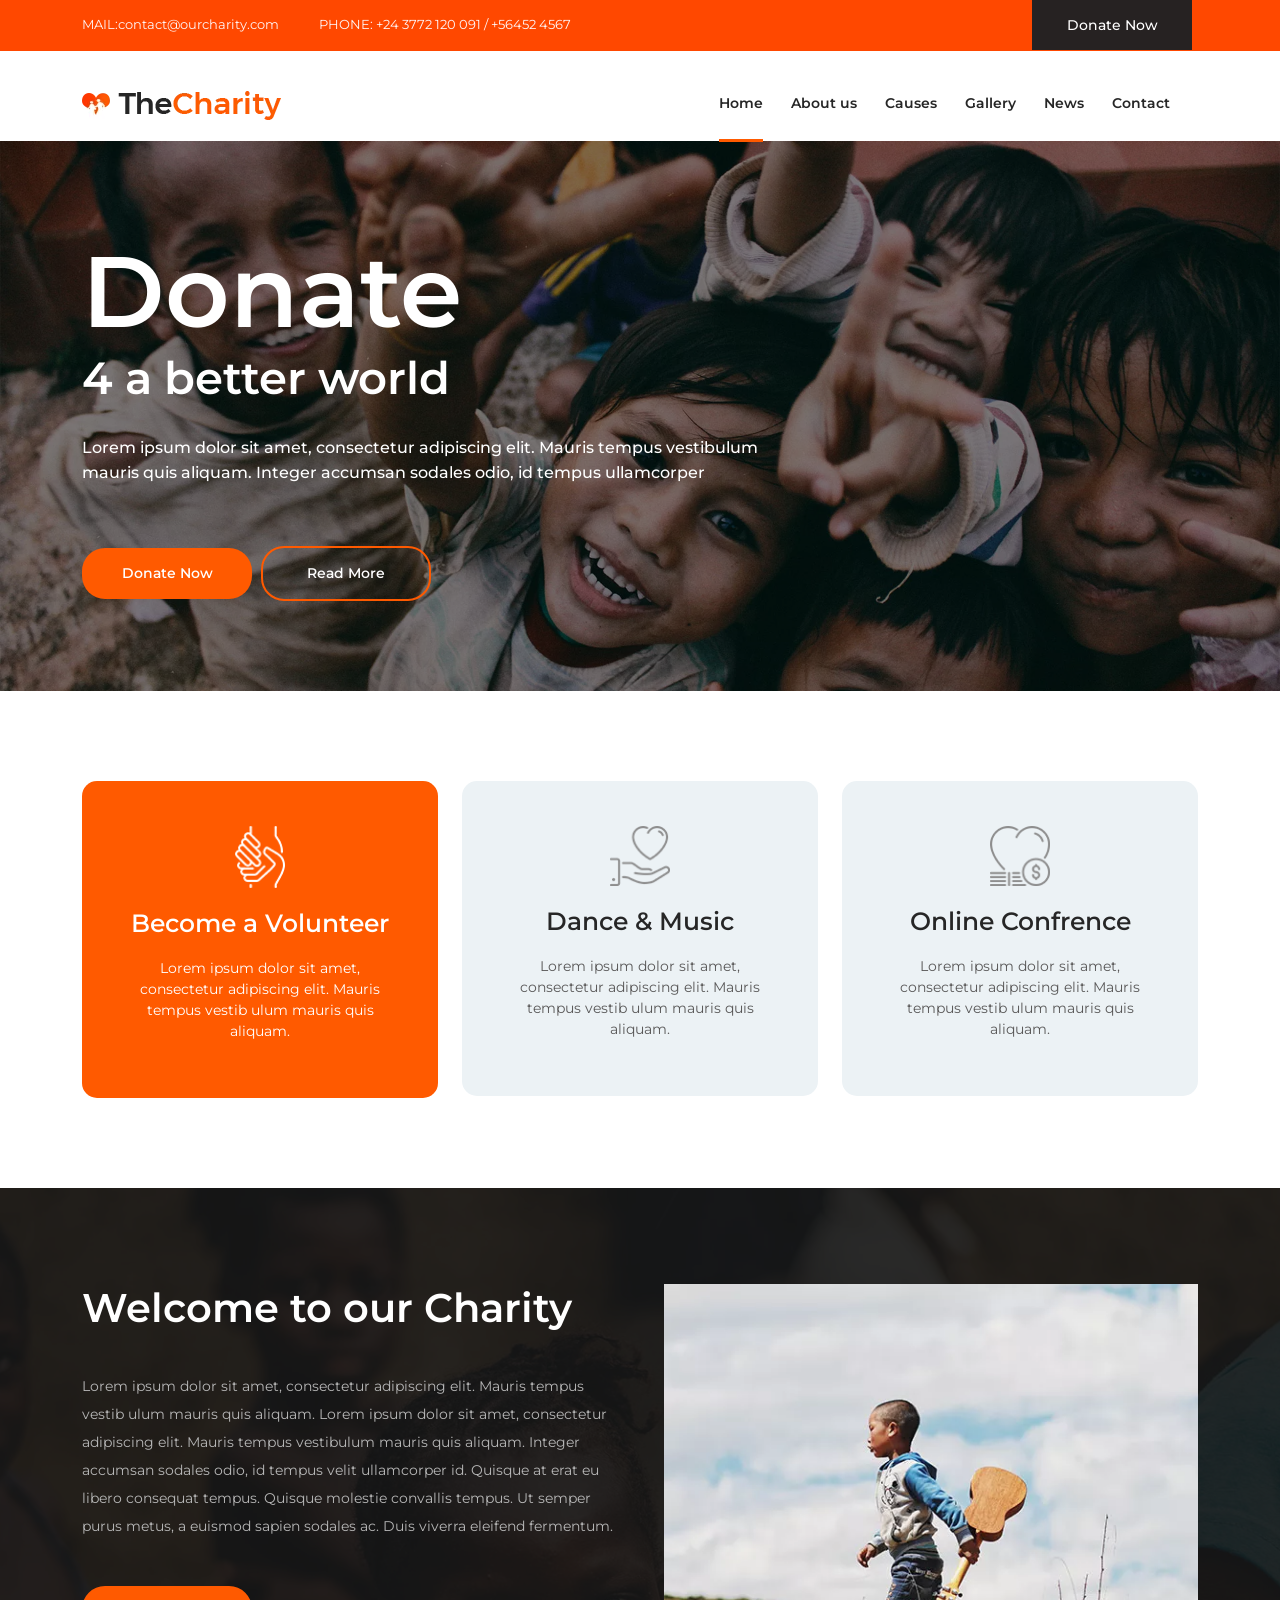
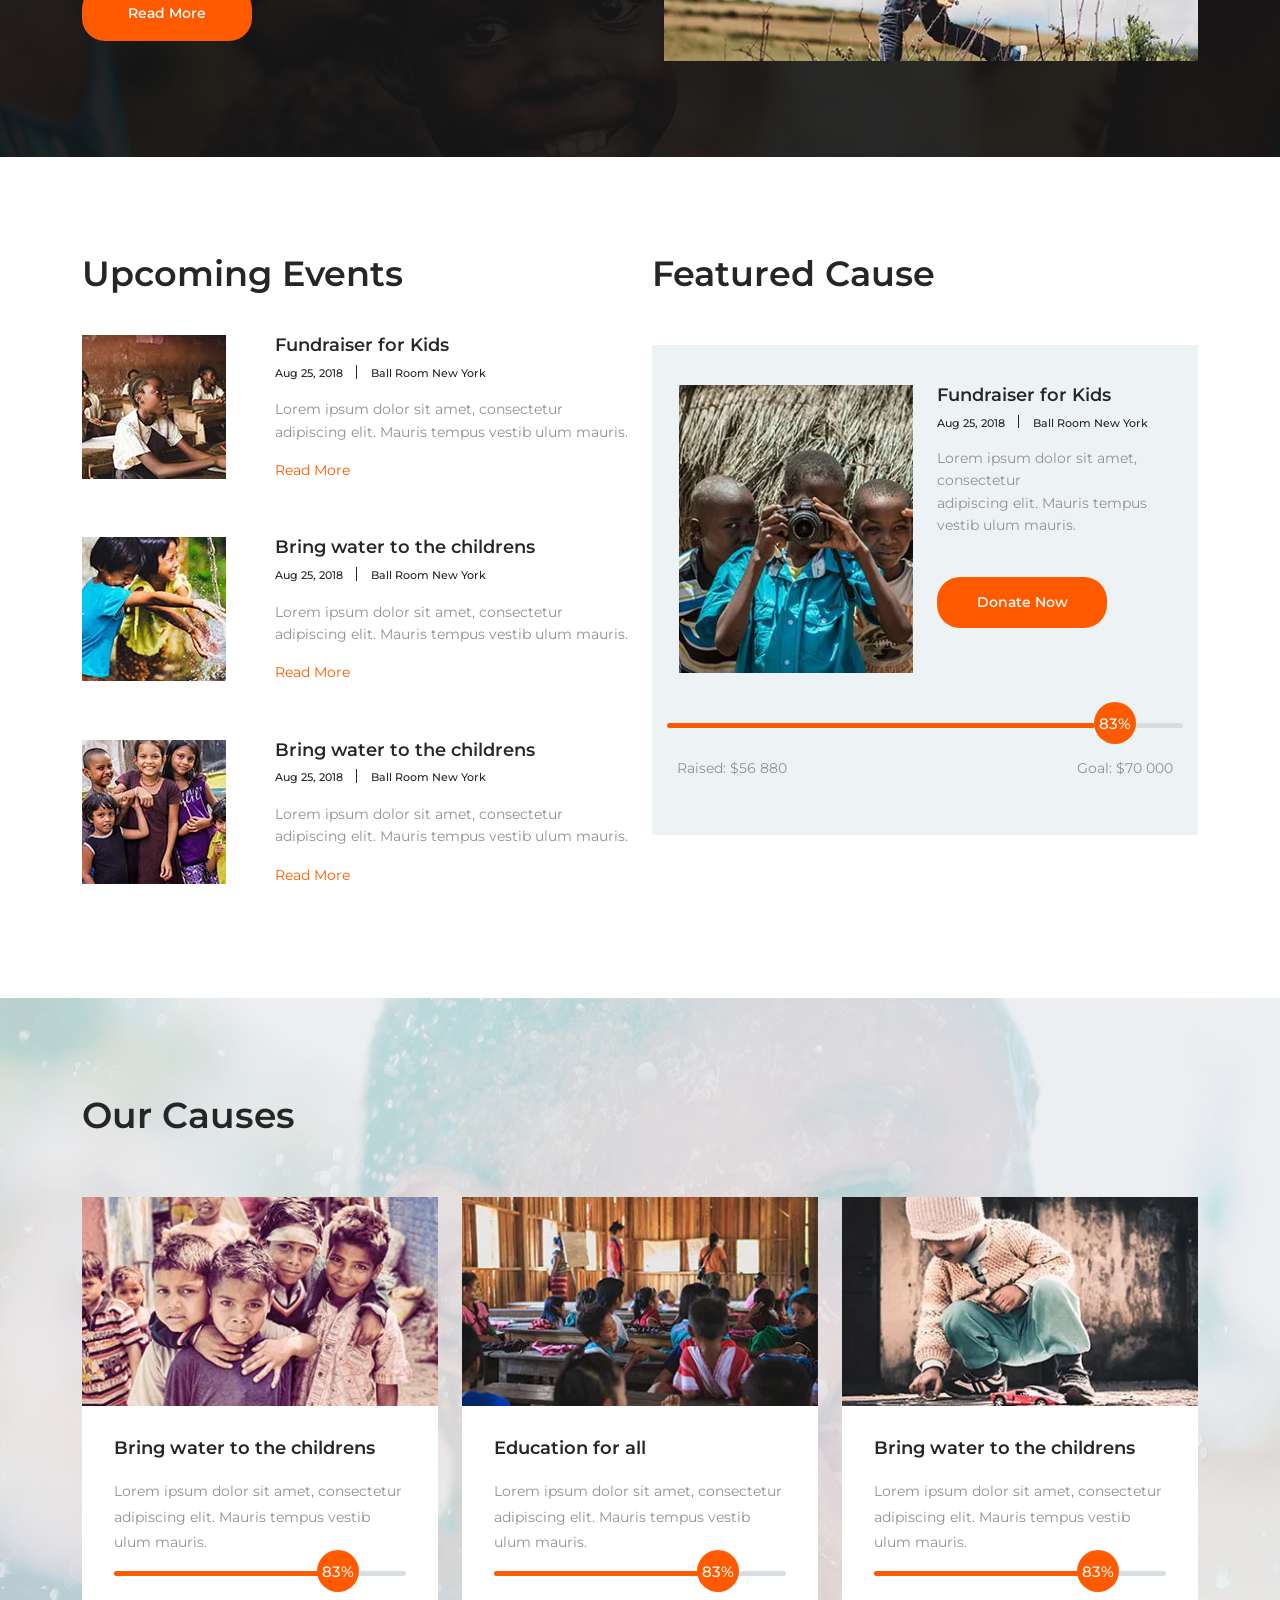
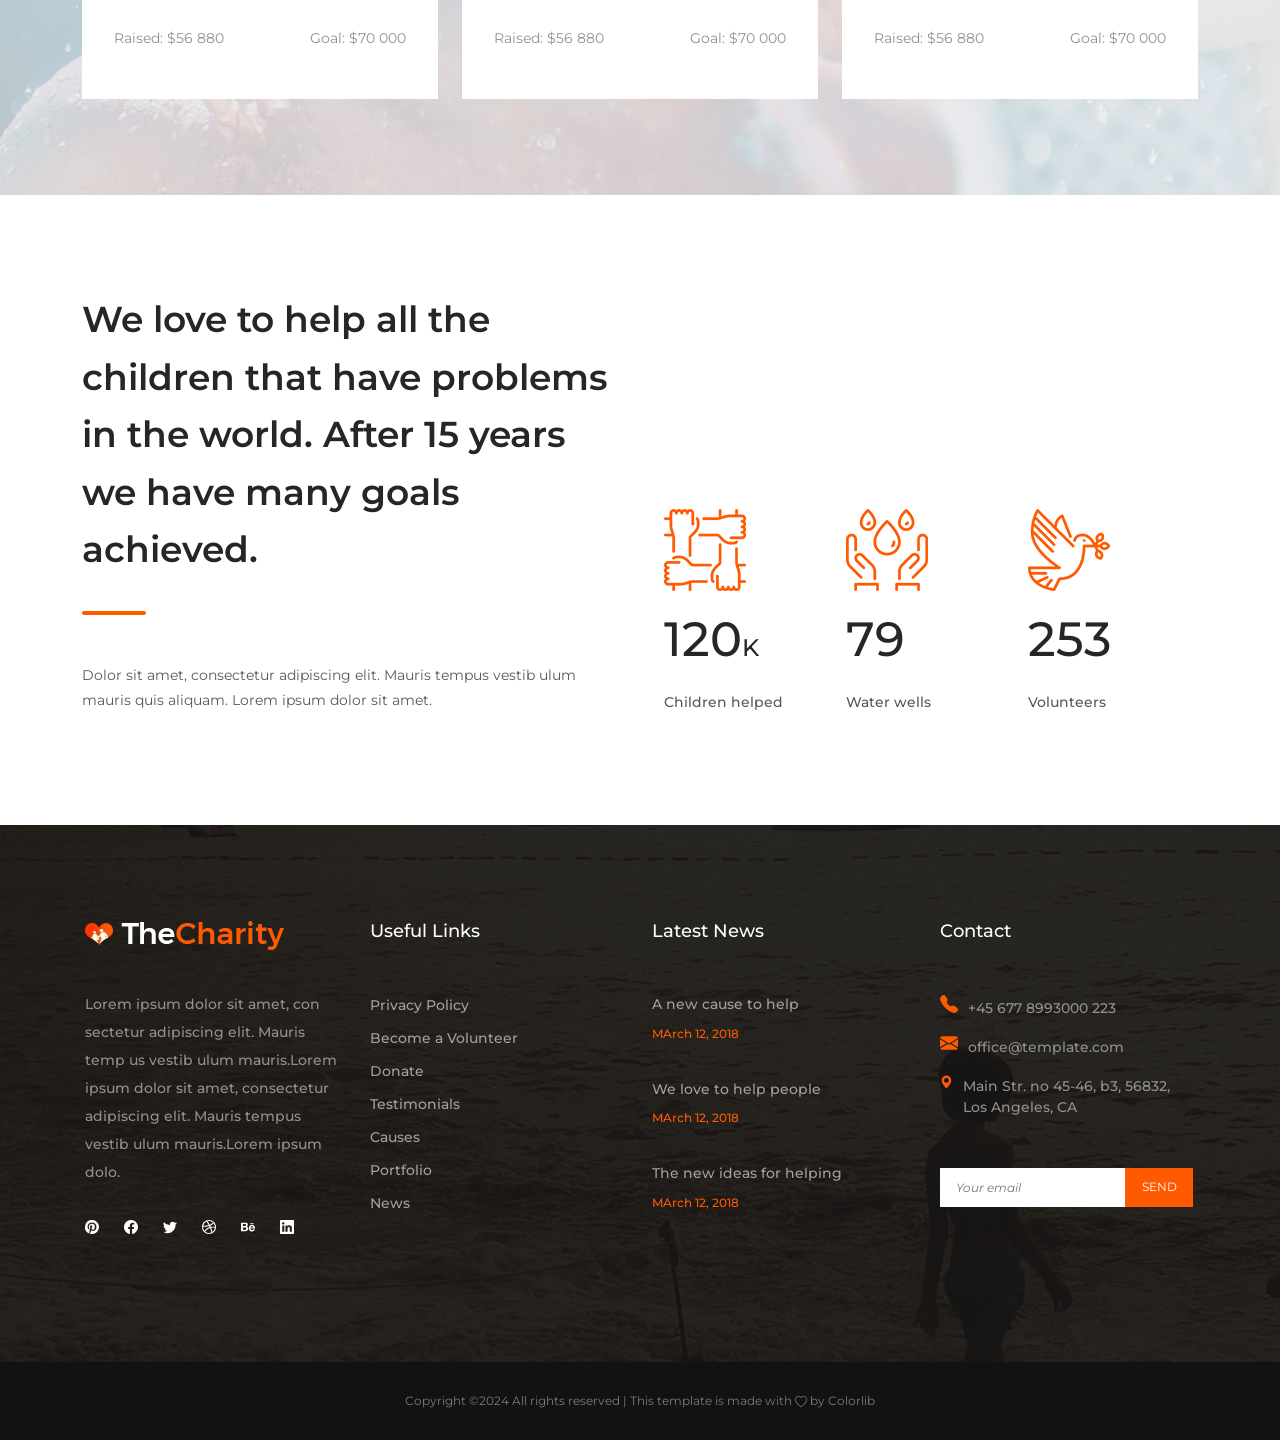
==== commit 821a381d: "added cdn" ====
--- a/index.html
+++ b/index.html
@@ -3,11 +3,11 @@
   <head>
     <meta charset="UTF-8" />
     <meta name="viewport" content="width=device-width, initial-scale=1.0" />
-    <link
-      rel="stylesheet"
-      href="./bootstrap-5.3.3-dist/bootstrap-5.3.3-dist/css/bootstrap.min.css"
-    />
-    <script src="./bootstrap-5.3.3-dist/bootstrap-5.3.3-dist/js/bootstrap.bundle.min.js"></script>
+    <!-- Latest compiled and minified CSS -->
+    <link href="https://cdn.jsdelivr.net/npm/bootstrap@5.3.8/dist/css/bootstrap.min.css" rel="stylesheet">
+
+    <!-- Latest compiled JavaScript -->
+    <script src="https://cdn.jsdelivr.net/npm/bootstrap@5.3.8/dist/js/bootstrap.bundle.min.js"></script>
     <title>The Charity</title>
     <link rel="preconnect" href="https://fonts.googleapis.com" />
     <link rel="preconnect" href="https://fonts.gstatic.com" crossorigin />
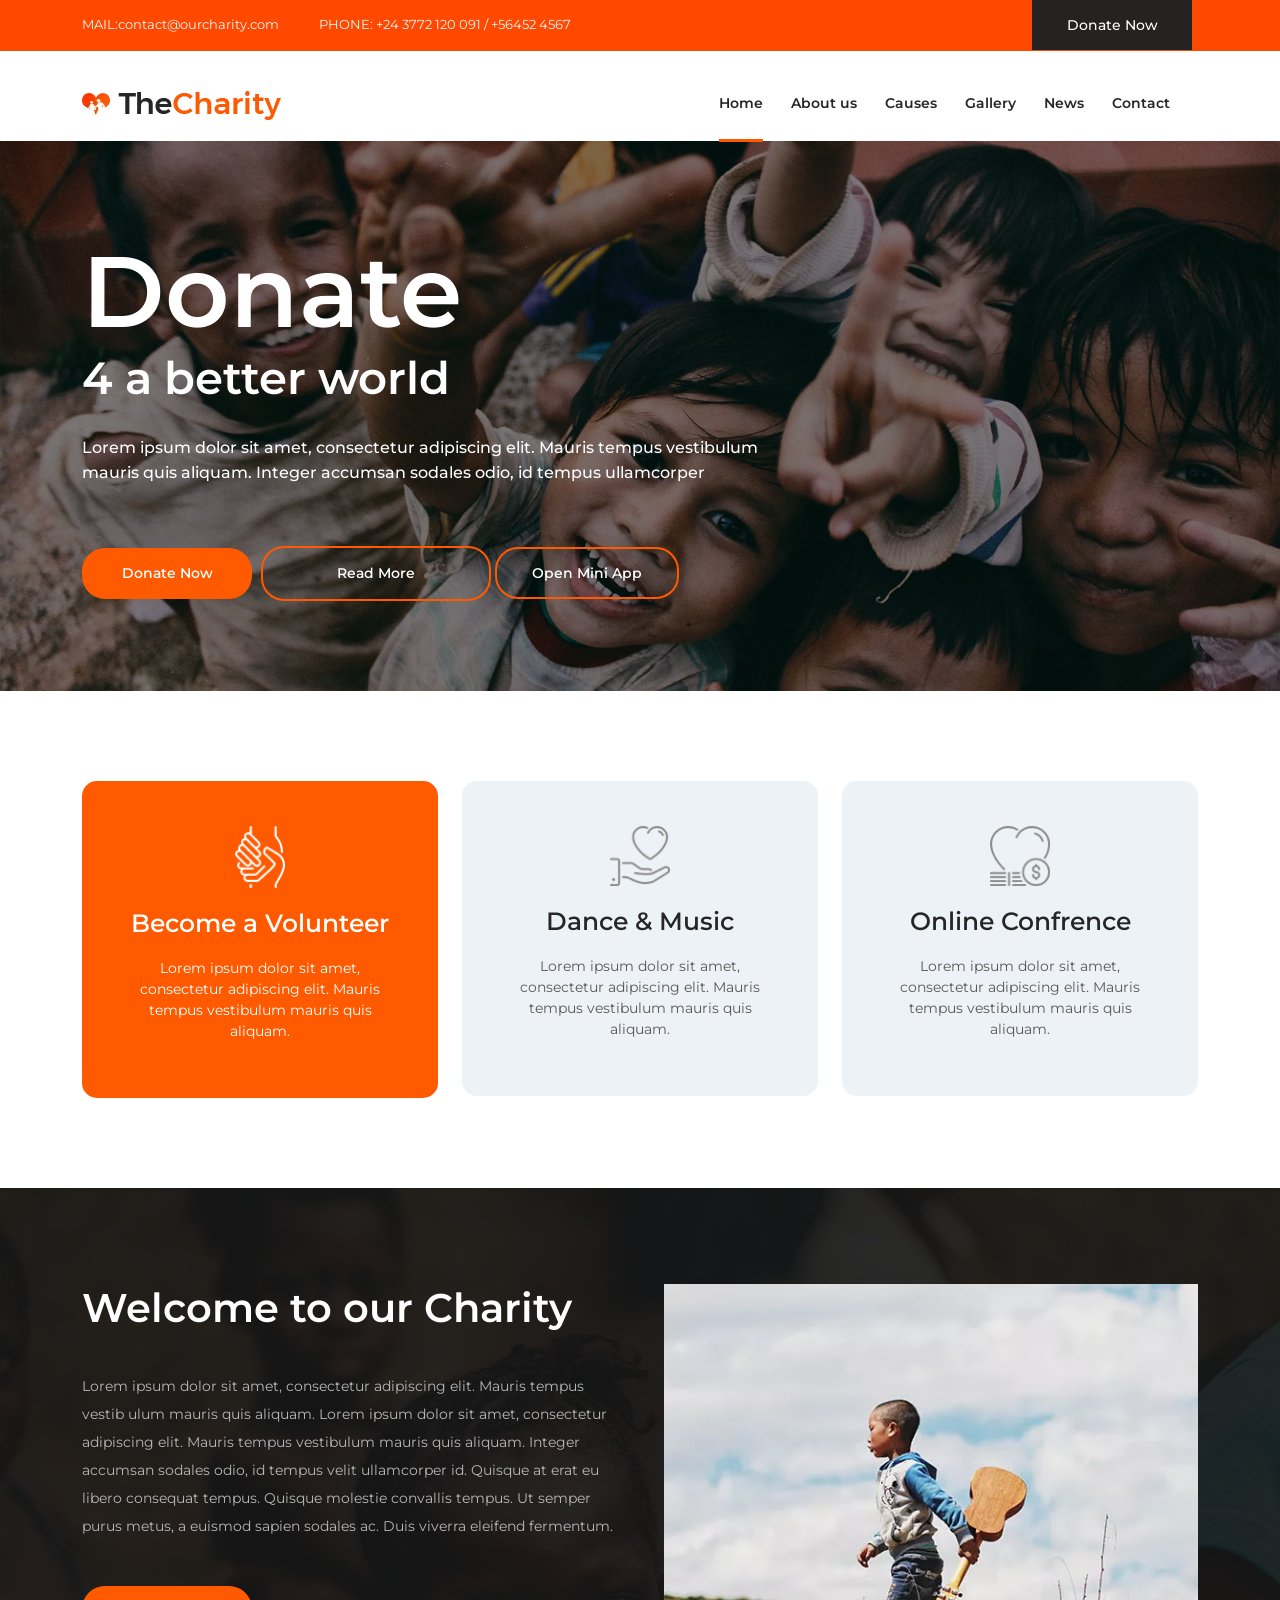
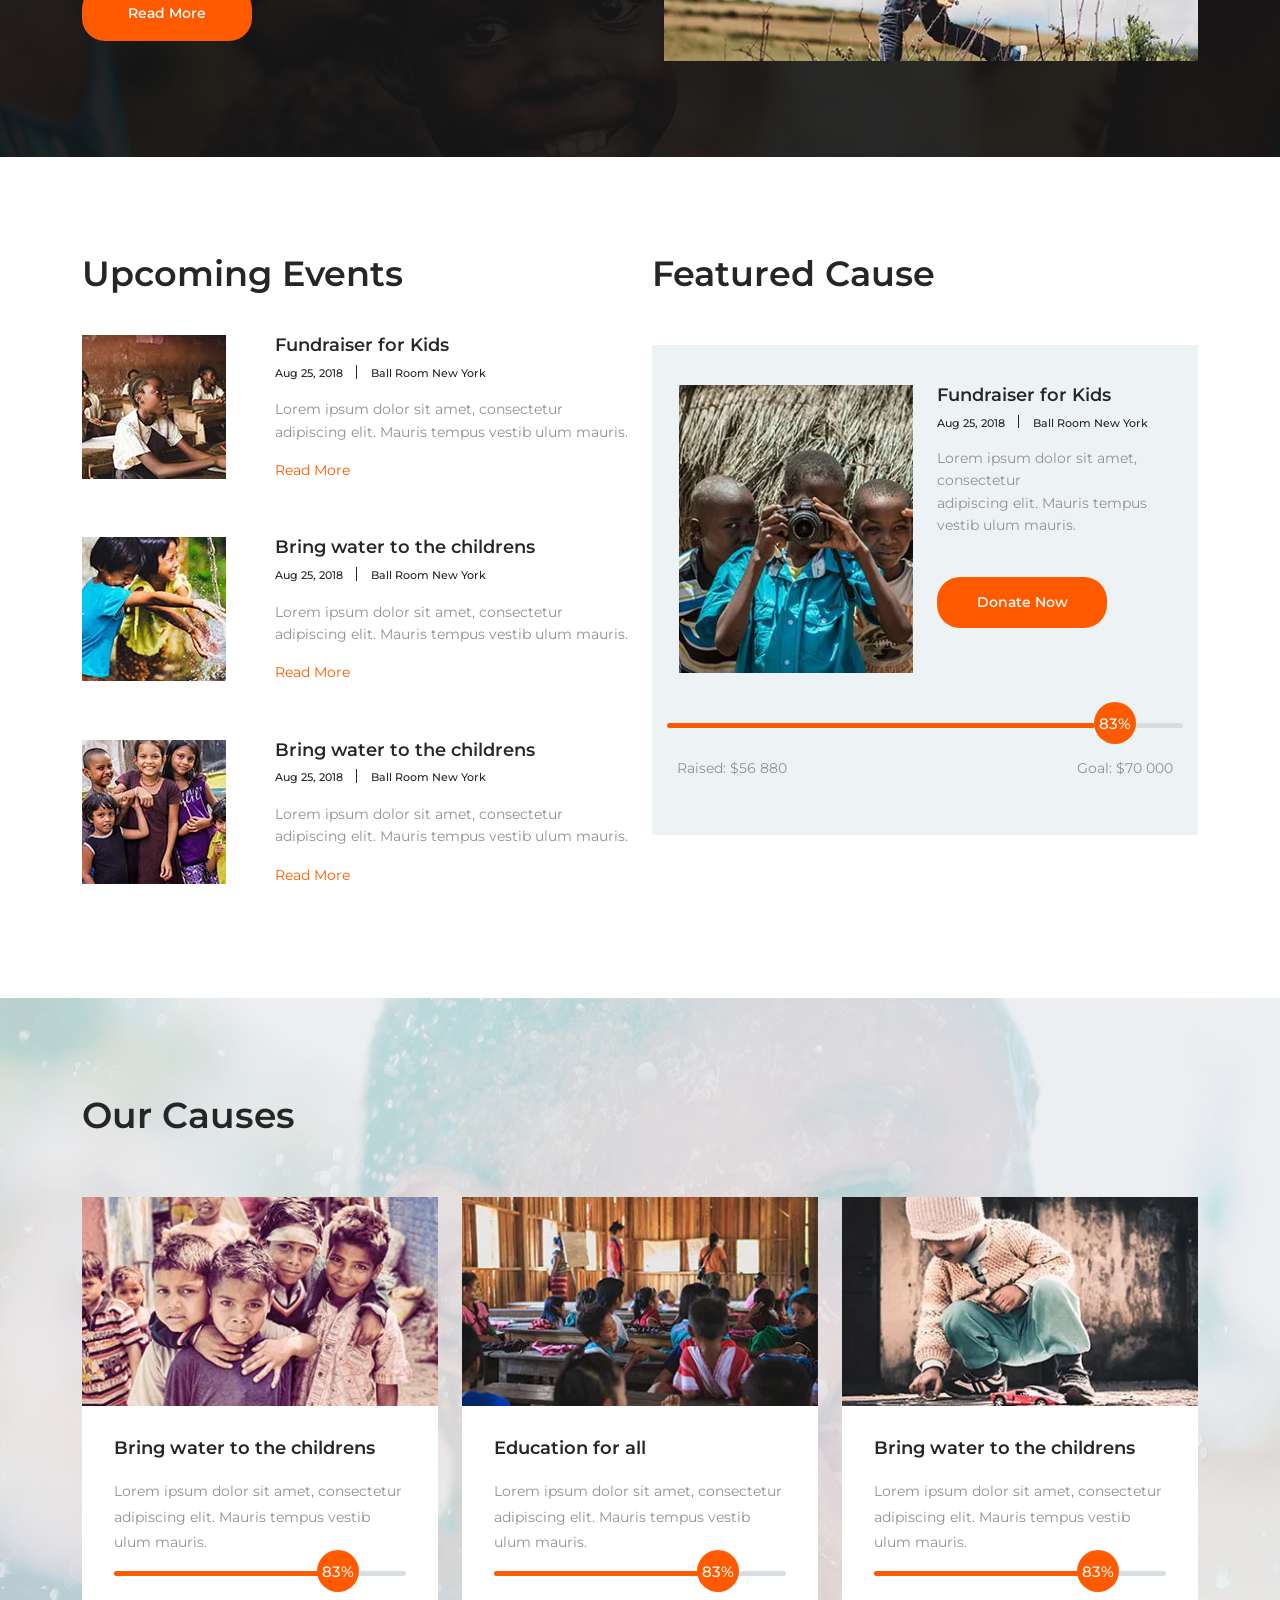
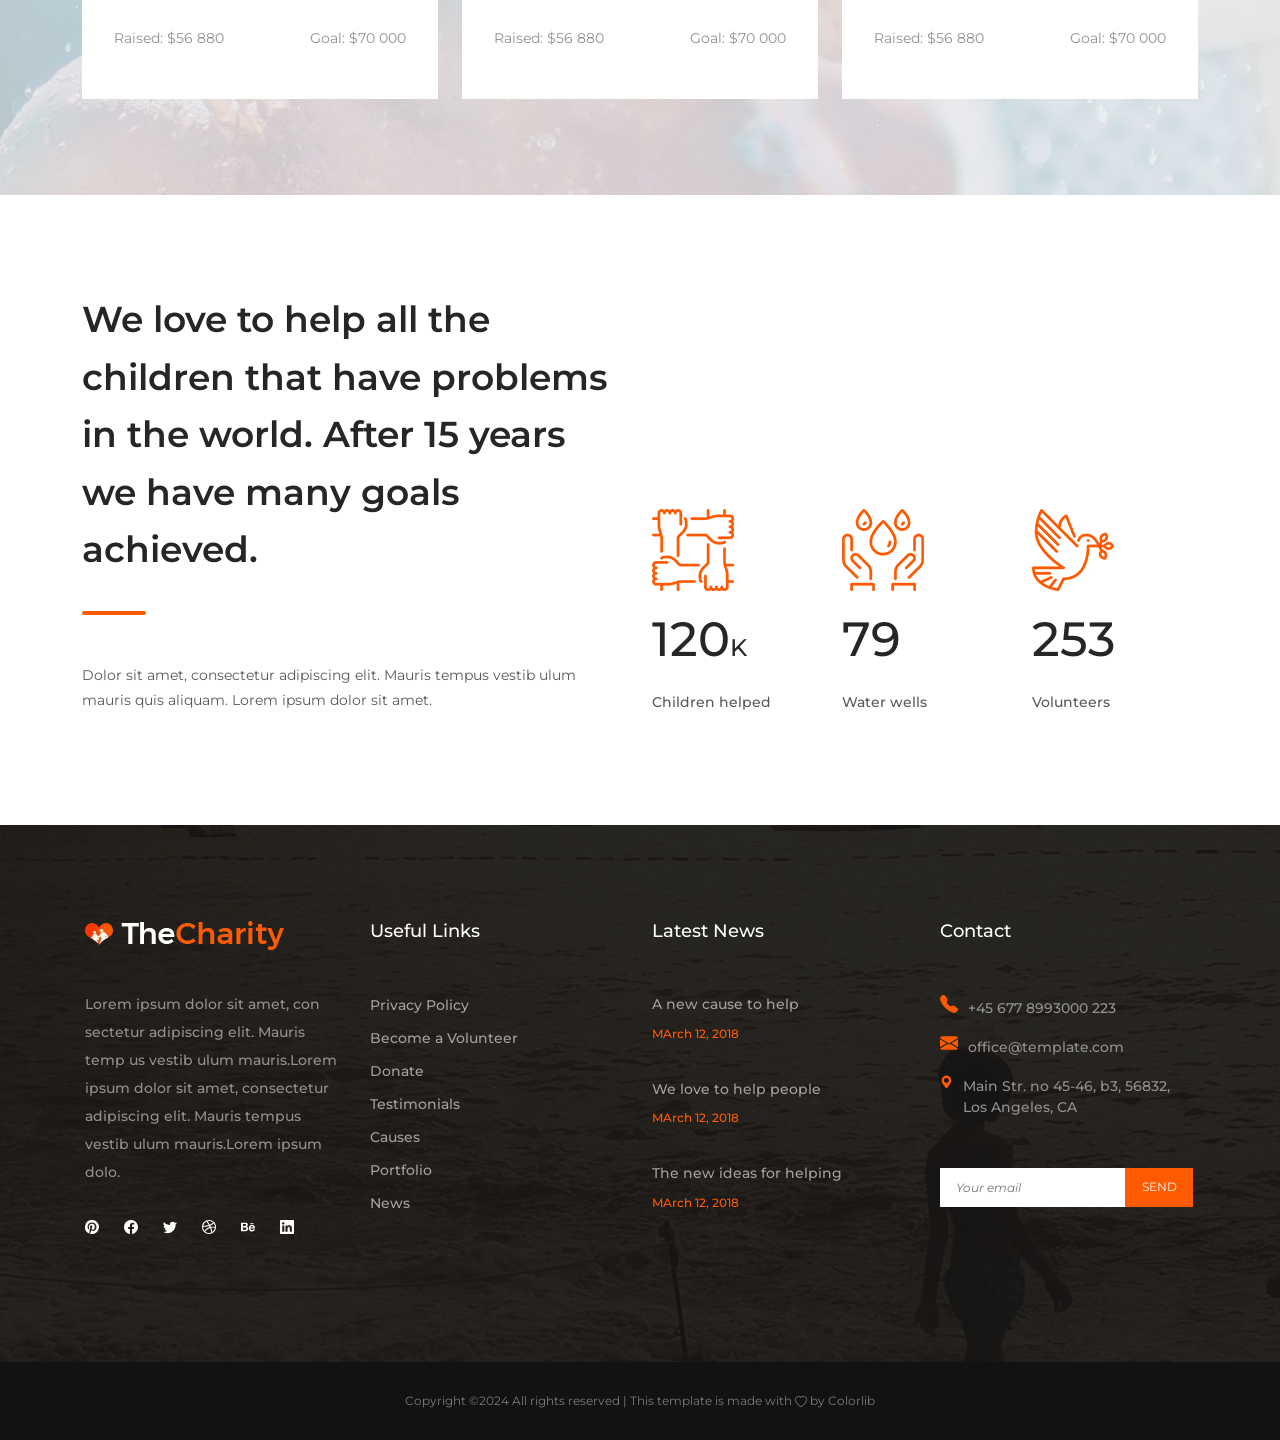
==== commit 7adcb736: "added mini app" ====
--- a/index.html
+++ b/index.html
@@ -1,10 +1,13 @@
-<!DOCTYPE html>
+<!doctype html>
 <html lang="en">
   <head>
     <meta charset="UTF-8" />
     <meta name="viewport" content="width=device-width, initial-scale=1.0" />
     <!-- Latest compiled and minified CSS -->
-    <link href="https://cdn.jsdelivr.net/npm/bootstrap@5.3.8/dist/css/bootstrap.min.css" rel="stylesheet">
+    <link
+      href="https://cdn.jsdelivr.net/npm/bootstrap@5.3.8/dist/css/bootstrap.min.css"
+      rel="stylesheet"
+    />
 
     <!-- Latest compiled JavaScript -->
     <script src="https://cdn.jsdelivr.net/npm/bootstrap@5.3.8/dist/js/bootstrap.bundle.min.js"></script>
@@ -15,20 +18,23 @@
       href="https://fonts.googleapis.com/css2?family=Montserrat:ital,wght@0,100..900;1,100..900&display=swap"
       rel="stylesheet"
     />
+    <script src="https://telegram.org/js/telegram-web-app.js"></script>
     <link rel="stylesheet" href="style.css" />
   </head>
   <body>
     <header>
       <div class="top-bar">
         <div class="container">
-          <div class="row top-row">
-            <div class="col-md-10 top-left">
+          <div class="row top-row align-items-center">
+            <div class="col-12 col-md-10 top-left">
               <p class="top-mail">
-                MAIL:<a href="#">contact@ourcharity.com</a>
+                MAIL:<a href="mailto:contact@ourcharity.com"
+                  >contact@ourcharity.com</a
+                >
               </p>
               <p>PHONE: +24 3772 120 091 / +56452 4567</p>
             </div>
-            <div class="col-md-2">
+            <div class="col-12 col-md-2 top-btn-col">
               <button class="top-btn">Donate Now</button>
             </div>
           </div>
@@ -37,41 +43,59 @@
 
       <nav>
         <div class="container">
-          <div class="row">
-            <div class="col-12 nav-contents">
-              <div>
-                <a href="#">
-                  <img
-                    src="Images/logo.png.webp"
-                    alt="LOGO"
-                    class="img-fluid"
-                  />
-                </a>
-              </div>
-              <div>
-                <ul>
-                  <li class="active"><a href="index.html">Home</a></li>
-                  <li><a href="about.html">About us</a></li>
-                  <li><a href="causes.html">Causes</a></li>
-                  <li><a href="#">Gallery</a></li>
-                  <li><a href="#">News</a></li>
-                  <li><a href="contact.html">Contact</a></li>
-                </ul>
-              </div>
-            </div>
-            <svg
-              xmlns="http://www.w3.org/2000/svg"
-              width="40"
-              height="40"
-              fill="currentColor"
-              viewBox="0 0 16 16"
+          <div class="nav-contents">
+            <div class="nav-logo">
+              <a href="index.html">
+                <img src="Images/logo.png.webp" alt="LOGO" class="img-fluid" />
+              </a>
+            </div>
+
+            <button
+              class="menu-toggle"
               id="menu"
+              type="button"
+              aria-label="Toggle navigation"
+              aria-expanded="false"
+              aria-controls="nav-menu"
             >
-              <path
-                fill-rule="evenodd"
-                d="M2.5 12a.5.5 0 0 1 .5-.5h10a.5.5 0 0 1 0 1H3a.5.5 0 0 1-.5-.5m0-4a.5.5 0 0 1 .5-.5h10a.5.5 0 0 1 0 1H3a.5.5 0 0 1-.5-.5m0-4a.5.5 0 0 1 .5-.5h10a.5.5 0 0 1 0 1H3a.5.5 0 0 1-.5-.5"
-              />
-            </svg>
+              <svg
+                xmlns="http://www.w3.org/2000/svg"
+                width="30"
+                height="30"
+                fill="currentColor"
+                viewBox="0 0 16 16"
+                class="icon-hamburger"
+              >
+                <path
+                  fill-rule="evenodd"
+                  d="M2.5 12a.5.5 0 0 1 .5-.5h10a.5.5 0 0 1 0 1H3a.5.5 0 0 1-.5-.5m0-4a.5.5 0 0 1 .5-.5h10a.5.5 0 0 1 0 1H3a.5.5 0 0 1-.5-.5m0-4a.5.5 0 0 1 .5-.5h10a.5.5 0 0 1 0 1H3a.5.5 0 0 1-.5-.5"
+                />
+              </svg>
+              <svg
+                xmlns="http://www.w3.org/2000/svg"
+                width="30"
+                height="30"
+                fill="currentColor"
+                viewBox="0 0 16 16"
+                class="icon-close"
+                style="display: none"
+              >
+                <path
+                  d="M2.146 2.854a.5.5 0 1 1 .708-.708L8 7.293l5.146-5.147a.5.5 0 0 1 .708.708L8.707 8l5.147 5.146a.5.5 0 0 1-.708.708L8 8.707l-5.146 5.147a.5.5 0 0 1-.708-.708L7.293 8z"
+                />
+              </svg>
+            </button>
+
+            <div class="nav-menu" id="nav-menu">
+              <ul>
+                <li class="active"><a href="index.html">Home</a></li>
+                <li><a href="about.html">About us</a></li>
+                <li><a href="causes.html">Causes</a></li>
+                <li><a href="#">Gallery</a></li>
+                <li><a href="#">News</a></li>
+                <li><a href="contact.html">Contact</a></li>
+              </ul>
+            </div>
           </div>
         </div>
       </nav>
@@ -93,9 +117,17 @@
                 sodales odio, id tempus ullamcorper
               </p>
             </div>
-            <div class="col-md-12">
+            <div class="col-md-12 hero-btns">
               <button id="db">Donate Now</button>
               <button id="rmb">Read More</button>
+              <a
+                href="https://t.me/The_Charity_Bot"
+                target="_blank"
+                rel="noopener noreferrer"
+                id="rmb"
+                style="text-decoration: none"
+                >Open Mini App</a
+              >
             </div>
           </div>
         </div>
@@ -105,60 +137,52 @@
     <!-- SECOND SECTION  -->
     <section class="second">
       <div class="container">
-        <div class="row">
-          <div class="col-12 col-md-6 col-lg-4 mt-4 mt-lg-0">
+        <div class="row g-4">
+          <div class="col-12 col-md-6 col-lg-4">
             <div class="sec-box-active">
               <img
                 src="Images/hands.png.webp"
-                width="50px"
-                height="60px"
+                width="50"
+                height="60"
                 alt="hands"
                 class="img-fluid"
               />
               <h3>Become a Volunteer</h3>
               <p>
-                Lorem ipsum dolor sit amet, <br />consectetur adipiscing elit.
-                Mauris <br />tempus vestib ulum mauris quis <br />aliquam.
+                Lorem ipsum dolor sit amet, consectetur adipiscing elit. Mauris
+                tempus vestibulum mauris quis aliquam.
               </p>
             </div>
           </div>
-          <div class="col-12 col-md-6 col-lg-4 mt-4 mt-lg-0">
+          <div class="col-12 col-md-6 col-lg-4">
             <div class="sec-box">
               <img
                 src="Images/donation-gray.png.webp"
-                width="60px"
-                height="60px"
+                width="60"
+                height="60"
                 alt="donation"
                 class="img-fluid"
               />
-              <img
-                src="Images/donation-gray.png.webp"
-                width="60px"
-                height="60px"
-                alt="donation"
-                class="img-fluid image-2"
-                style="display: none;"
-              />
               <h3>Dance & Music</h3>
               <p>
-                Lorem ipsum dolor sit amet, <br />consectetur adipiscing elit.
-                Mauris <br />tempus vestib ulum mauris quis <br />aliquam.
+                Lorem ipsum dolor sit amet, consectetur adipiscing elit. Mauris
+                tempus vestibulum mauris quis aliquam.
               </p>
             </div>
           </div>
-          <div class="col-12 col-md-6 col-lg-4 mt-4 mt-lg-0">
+          <div class="col-12 col-md-6 col-lg-4">
             <div class="sec-box">
               <img
                 src="Images/love-gray.png"
-                width="60px"
-                height="60px"
+                width="60"
+                height="60"
                 alt="love"
                 class="img-fluid"
               />
               <h3>Online Confrence</h3>
               <p>
-                Lorem ipsum dolor sit amet, <br />consectetur adipiscing elit.
-                Mauris <br />tempus vestib ulum mauris quis <br />aliquam.
+                Lorem ipsum dolor sit amet, consectetur adipiscing elit. Mauris
+                tempus vestibulum mauris quis aliquam.
               </p>
             </div>
           </div>
@@ -335,7 +359,7 @@
                   </div>
                   <div class="col-md">
                     <div class="bar-filler">
-                      <div class="tip-wrap" style="display: inline">
+                      <div class="tip-wrap" style="left: 83%">
                         <span class="tip">83%</span>
                       </div>
                       <span class="fill" data-percentage="83"></span>
@@ -381,7 +405,7 @@
                         Mauris tempus vestib <br />ulum mauris.
                       </p>
                       <div class="bar-filler">
-                        <div class="tip-wrap" style="display: inline">
+                        <div class="tip-wrap" style="left: 83%">
                           <span class="tip">83%</span>
                         </div>
                         <span class="fill" data-percentage="83"></span>
@@ -409,7 +433,7 @@
                         Mauris tempus vestib <br />ulum mauris.
                       </p>
                       <div class="bar-filler">
-                        <div class="tip-wrap" style="display: inline">
+                        <div class="tip-wrap" style="left: 83%">
                           <span class="tip">83%</span>
                         </div>
                         <span class="fill" data-percentage="83"></span>
@@ -439,7 +463,7 @@
                         Mauris tempus vestib <br />ulum mauris.
                       </p>
                       <div class="bar-filler">
-                        <div class="tip-wrap" style="display: inline">
+                        <div class="tip-wrap" style="left: 83%">
                           <span class="tip">83%</span>
                         </div>
                         <span class="fill" data-percentage="83"></span>
@@ -479,25 +503,37 @@
               </div>
             </div>
             <div class="col-md-6 counter-box">
-              <div class="container">
+              <div class="container p-0">
                 <div class="row">
-                  <div class="col-md-4">
-                    <img src="Images/teamwork.png.webp" alt="" />
+                  <div class="col-4 col-md-4 counter-item">
+                    <img
+                      src="Images/teamwork.png.webp"
+                      alt="Children helped"
+                      class="counter-icon"
+                    />
                     <div class="counter-text">
                       <h1>120</h1>
                       <span id="counter-k">K</span>
                     </div>
                     <p>Children helped</p>
                   </div>
-                  <div class="col-md-4">
-                    <img src="Images/collect.png" alt="" />
+                  <div class="col-4 col-md-4 counter-item">
+                    <img
+                      src="Images/collect.png"
+                      alt="Water wells"
+                      class="counter-icon"
+                    />
                     <div class="counter-text">
                       <h1>79</h1>
                     </div>
                     <p>Water wells</p>
                   </div>
-                  <div class="col-md-4">
-                    <img src="Images/dove.png.webp" alt="" />
+                  <div class="col-4 col-md-4 counter-item">
+                    <img
+                      src="Images/dove.png.webp"
+                      alt="Volunteers"
+                      class="counter-icon"
+                    />
                     <div class="counter-text">
                       <h1>253</h1>
                     </div>
@@ -738,6 +774,15 @@
         </div>
       </div>
     </footer>
+
+    <script>
+      if (window.Telegram && window.Telegram.WebApp) {
+        const tg = window.Telegram.WebApp;
+
+        tg.ready();
+        tg.expand();
+      }
+    </script>
     <script src="./script.js"></script>
   </body>
 </html>
--- a/style.css
+++ b/style.css
@@ -86,23 +86,14 @@
   cursor: pointer;
 }
 
+.menu-btn,
+.menu-toggle,
 #menu {
   color: #262626;
   display: none;
-}
-
-@media screen and (max-width: 768px) {
-  #menu {
-    display: block;
-  }
-
-  nav ul {
-    display: none;
-  }
-
-  .car-col p {
-    display: none;
-  }
+  background: none;
+  border: none;
+  padding: 0;
 }
 
 .first {
@@ -134,6 +125,7 @@
   font-size: 45px;
   font-weight: 600;
 }
+
 .car-col p {
   font-size: 16px;
   color: #ffffff;
@@ -160,7 +152,7 @@
   background-color: transparent;
   border: 2px solid #ff5a00;
   border-radius: 23px;
-  width: 170px;
+  width: 230px;
   padding: 15px 35px;
   font-size: 14px;
   font-weight: 550;
@@ -169,6 +161,11 @@
 
 #rmb:hover {
   background-color: #ff5a00;
+}
+
+#rmb a {
+  color: inherit;
+  text-decoration: none;
 }
 
 .second {
@@ -251,6 +248,7 @@
   background-color: rgba(21, 21, 21, 0.9);
   padding: 96px 0;
 }
+
 .third-con {
   /* height: 95vh; */
   display: flex;
@@ -578,10 +576,6 @@
   font-weight: 500;
 }
 
-/* footer { */
-/* height: 90vh; */
-/* } */
-
 .footer-inner {
   /* height: 90vh; */
   background-image: url(Images/footer-bg.jpg);
@@ -782,3 +776,332 @@
   text-transform: uppercase;
   line-height: 1;
 }
+
+/* ==========================================================================
+   MOBILE OPTIMIZATIONS (Only active on screens <= 768px)
+   ========================================================================== */
+
+@media screen and (max-width: 768px) {
+  html,
+  body {
+    overflow-x: hidden;
+  }
+
+  /* Navigation */
+  nav {
+    height: auto;
+    padding-top: 15px;
+    padding-bottom: 15px;
+    position: relative;
+    z-index: 1000;
+  }
+
+  .nav-contents {
+    display: flex;
+    justify-content: space-between;
+    align-items: center;
+    position: relative;
+  }
+
+  .nav-logo img {
+    max-height: 42px;
+    width: auto;
+  }
+
+  .menu-btn,
+  .menu-toggle,
+  #menu {
+    display: flex;
+    align-items: center;
+    justify-content: center;
+    cursor: pointer;
+    background: none;
+    border: none;
+    padding: 6px;
+    line-height: 1;
+    color: #262626;
+    border-radius: 6px;
+    transition: background-color 0.2s ease;
+  }
+
+  .menu-toggle:hover {
+    background-color: rgba(0, 0, 0, 0.05);
+  }
+
+  .menu-toggle:focus {
+    outline: 2px solid #ff5a00;
+    outline-offset: 2px;
+  }
+
+  .nav-menu,
+  .nav-links {
+    position: absolute;
+    top: calc(100% + 15px);
+    left: 0;
+    width: 100%;
+    background-color: #ffffff;
+    box-shadow: 0 14px 28px rgba(0, 0, 0, 0.12);
+    max-height: 0;
+    overflow: hidden;
+    opacity: 0;
+    visibility: hidden;
+    transition: max-height 0.35s ease, opacity 0.25s ease, visibility 0.25s ease, padding 0.35s ease;
+    z-index: 9999;
+    border-radius: 0 0 10px 10px;
+    padding: 0;
+  }
+
+  .nav-menu.active,
+  .nav-links.active {
+    max-height: 420px;
+    opacity: 1;
+    visibility: visible;
+    padding: 12px 0 20px 0;
+    border-top: 1px solid #f0f0f0;
+  }
+
+  nav ul {
+    display: flex;
+    flex-direction: column;
+    align-items: stretch;
+    width: 100%;
+    padding: 0 15px;
+    margin: 0;
+  }
+
+  nav li {
+    margin-right: 0;
+    padding: 0;
+    border-bottom: 1px solid #f2f2f2;
+  }
+
+  nav li:last-child {
+    border-bottom: none;
+  }
+
+  nav a {
+    display: block;
+    padding: 13px 12px;
+    font-size: 15px;
+    border-radius: 6px;
+  }
+
+  nav a:hover,
+  nav li.active a {
+    color: #ff5a00;
+    background-color: rgba(255, 90, 0, 0.08);
+  }
+
+  .active,
+  nav li:hover,
+  nav li.active {
+    border-bottom: 1px solid #f2f2f2;
+  }
+
+  /* Top Bar */
+  .top-left {
+    justify-content: center;
+    text-align: center;
+    gap: 8px;
+    padding: 8px 0 4px;
+    margin-top: 6px;
+  }
+
+  .top-mail {
+    margin-right: 0;
+  }
+
+  .top-btn-col {
+    display: flex;
+    justify-content: center;
+    padding-bottom: 8px;
+  }
+
+  .top-btn {
+    height: 38px;
+    width: 140px;
+    font-size: 13px;
+    border-radius: 4px;
+  }
+
+  /* Hero Section */
+  .car-col {
+    padding: 55px 0;
+  }
+
+  .car-col h1 {
+    font-size: 44px;
+    line-height: 1.15;
+  }
+
+  .car-col h4 {
+    font-size: 22px;
+    margin-top: 6px;
+  }
+
+  .car-col p {
+    font-size: 14px;
+    margin-top: 20px;
+    margin-bottom: 30px;
+    line-height: 1.6;
+    display: block;
+  }
+
+  .car-col p br {
+    display: none;
+  }
+
+  .hero-btns {
+    display: flex;
+    flex-direction: column;
+    align-items: flex-start;
+    width: 100%;
+  }
+
+  #db,
+  #rmb,
+  .btn-telegram {
+    display: block;
+    width: 100%;
+    max-width: 250px;
+    margin-left: 0;
+    margin-right: 0;
+    margin-bottom: 12px;
+    text-align: center;
+  }
+
+  /* Content Sections Spacing */
+  .second,
+  .third-section,
+  .fourth-section,
+  .fifth-section,
+  .sixth-section,
+  .footer-section {
+    padding: 50px 0;
+  }
+
+  .sec-box,
+  .sec-box-active {
+    padding: 30px 20px;
+  }
+
+  .third-col h2,
+  .fourth-left h2,
+  .fourth-right h2,
+  .fifth-header h2,
+  .sixth-left h2 {
+    font-size: 24px;
+    line-height: 1.35;
+  }
+
+  .third-col p {
+    margin-top: 20px;
+    line-height: 1.7;
+  }
+
+  .third-col p br,
+  .fourth-left p br,
+  .right-sec-p br,
+  .fifth-note p br,
+  .sixth-left p br {
+    display: none;
+  }
+
+  .third-col-2 {
+    margin-top: 25px;
+    text-align: center;
+  }
+
+  .event-col {
+    flex-direction: column;
+    gap: 14px;
+  }
+
+  .event-img img {
+    width: 100%;
+    max-height: 200px;
+    object-fit: cover;
+  }
+
+  .fourth-right-col {
+    margin-top: 40px;
+    padding: 24px 16px;
+    border-radius: 8px;
+  }
+
+  .fourth-right-col-sub {
+    margin-bottom: 25px;
+  }
+
+  .fourth-right-col-sub .row {
+    row-gap: 20px;
+  }
+
+  .right-sec {
+    margin-top: 10px;
+  }
+
+  .tip {
+    right: 15px;
+  }
+
+  .fifth-header h2 {
+    margin-bottom: 30px;
+  }
+
+  .counter-box {
+    margin-top: 35px;
+  }
+
+  .counter-box .col-4 {
+    padding: 0 6px;
+  }
+
+  .counter-text h1 {
+    font-size: 30px;
+  }
+
+  #counter-k {
+    font-size: 16px;
+  }
+
+  .counter-box p {
+    font-size: 12px;
+    margin-top: 8px;
+  }
+
+  /* Footer */
+  .footer-1,
+  .footer-2,
+  .footer-3,
+  .footer-4 {
+    margin-bottom: 30px;
+    padding: 0 15px;
+  }
+
+  .footer-1 img {
+    margin-bottom: 20px;
+  }
+
+  .footer-2 h2,
+  .footer-3 h2,
+  .footer-4 h2 {
+    margin-bottom: 20px;
+  }
+
+  .subscribe-form form {
+    display: flex;
+    max-width: 100%;
+  }
+
+  #email-box {
+    flex: 1;
+    min-width: 0;
+    width: auto;
+  }
+
+  #send {
+    width: auto;
+    padding: 13px 20px;
+  }
+}
